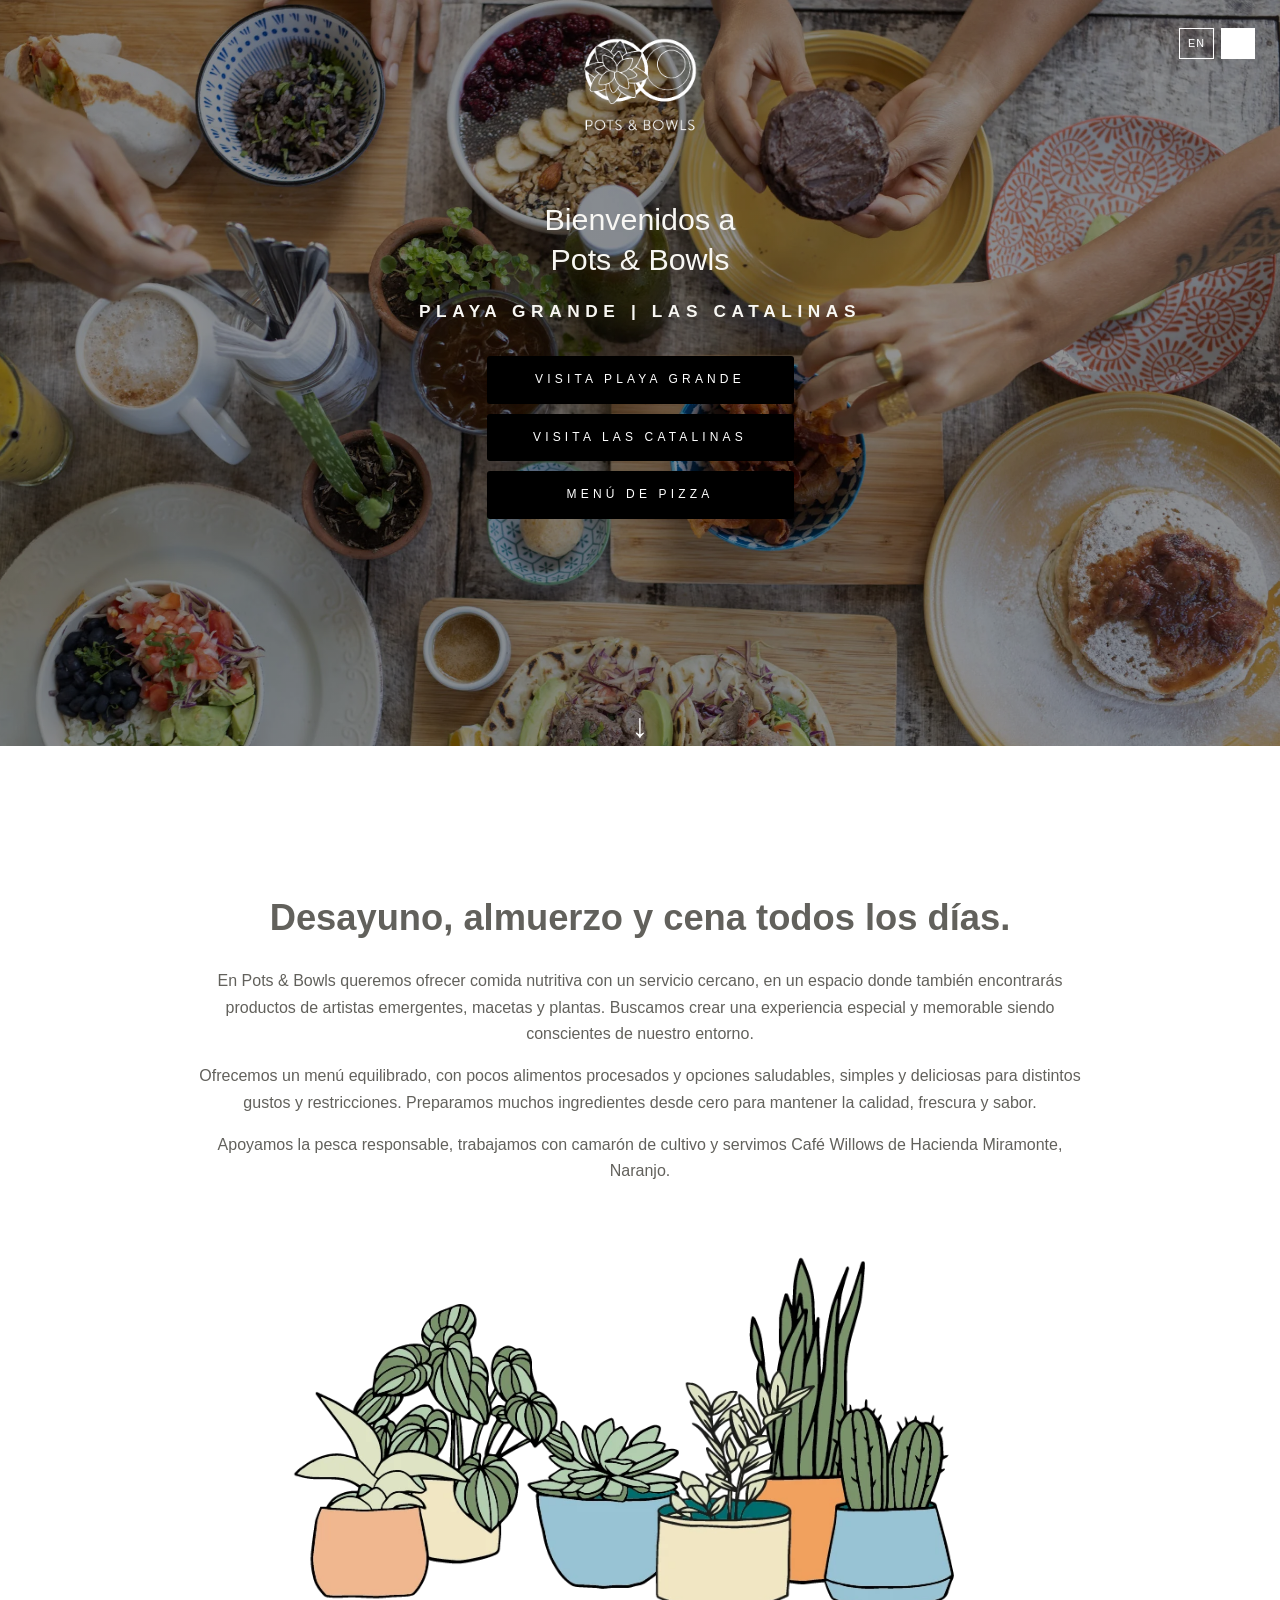
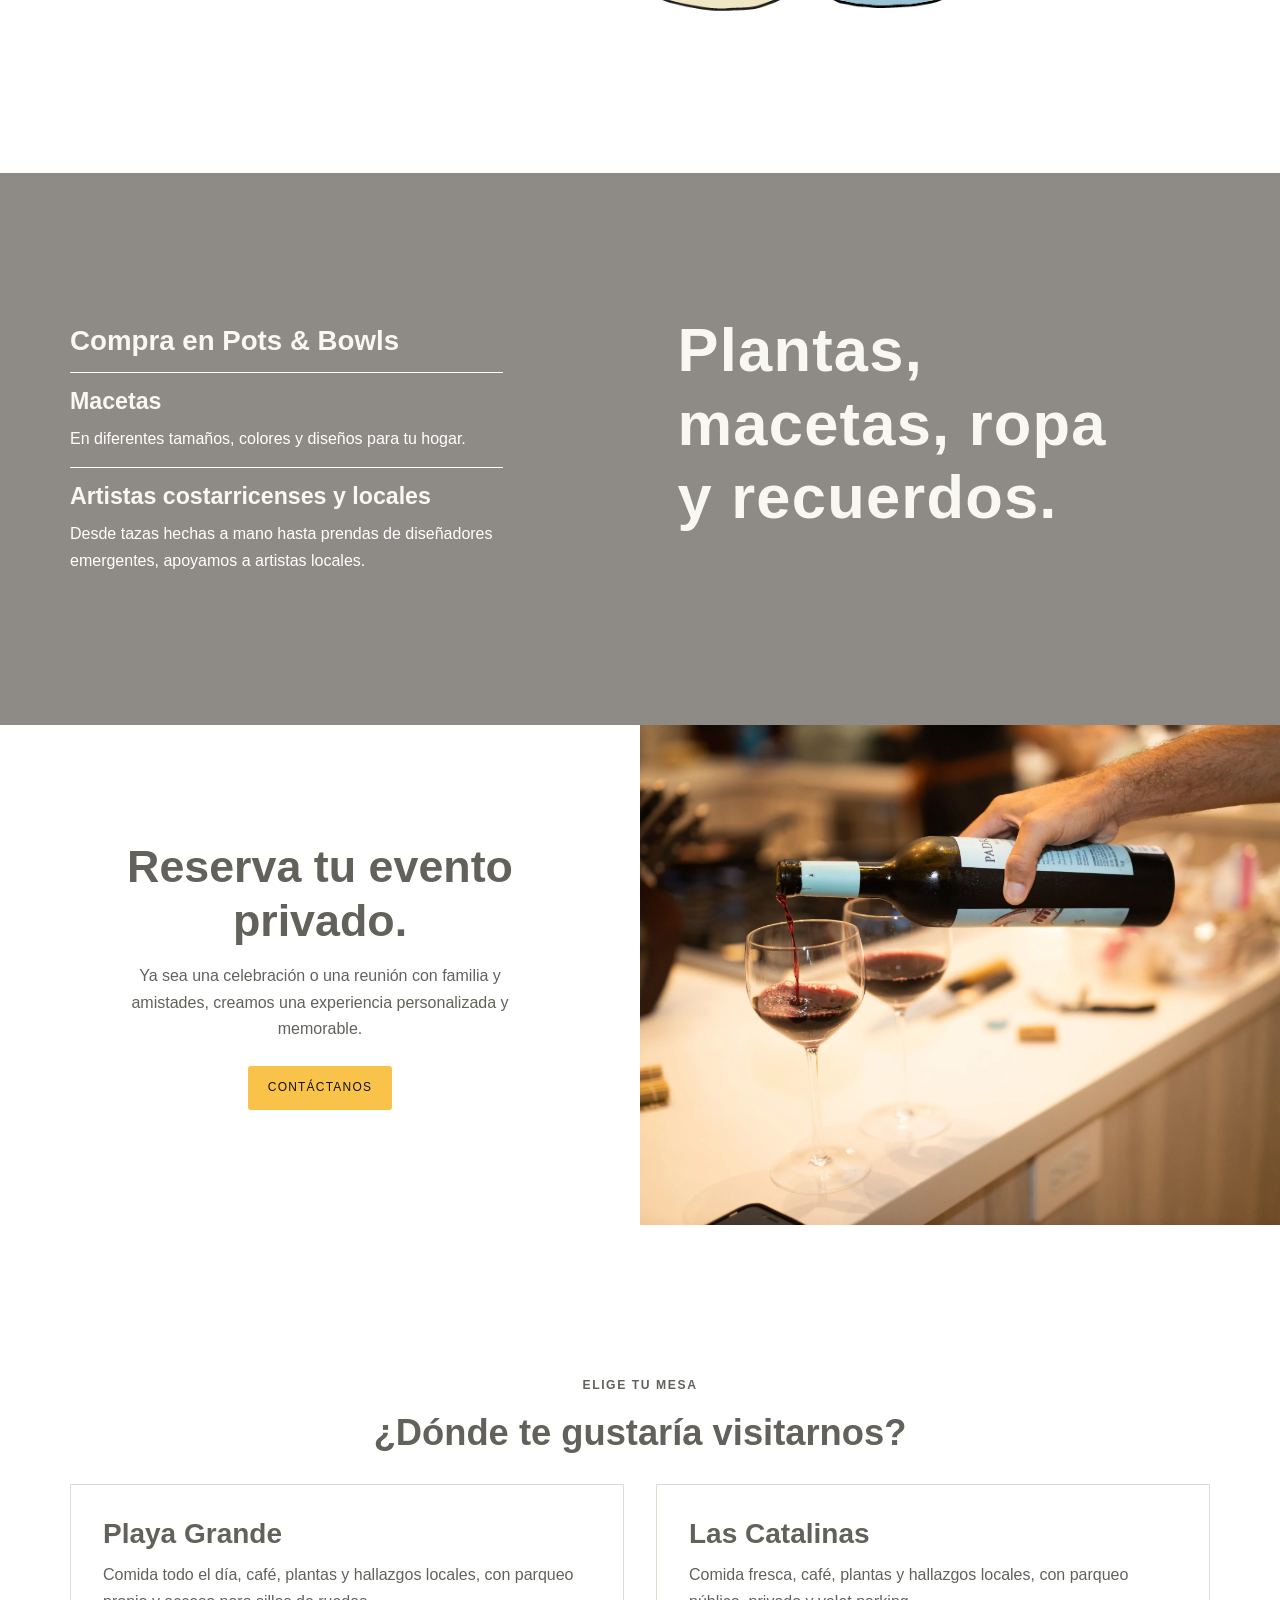
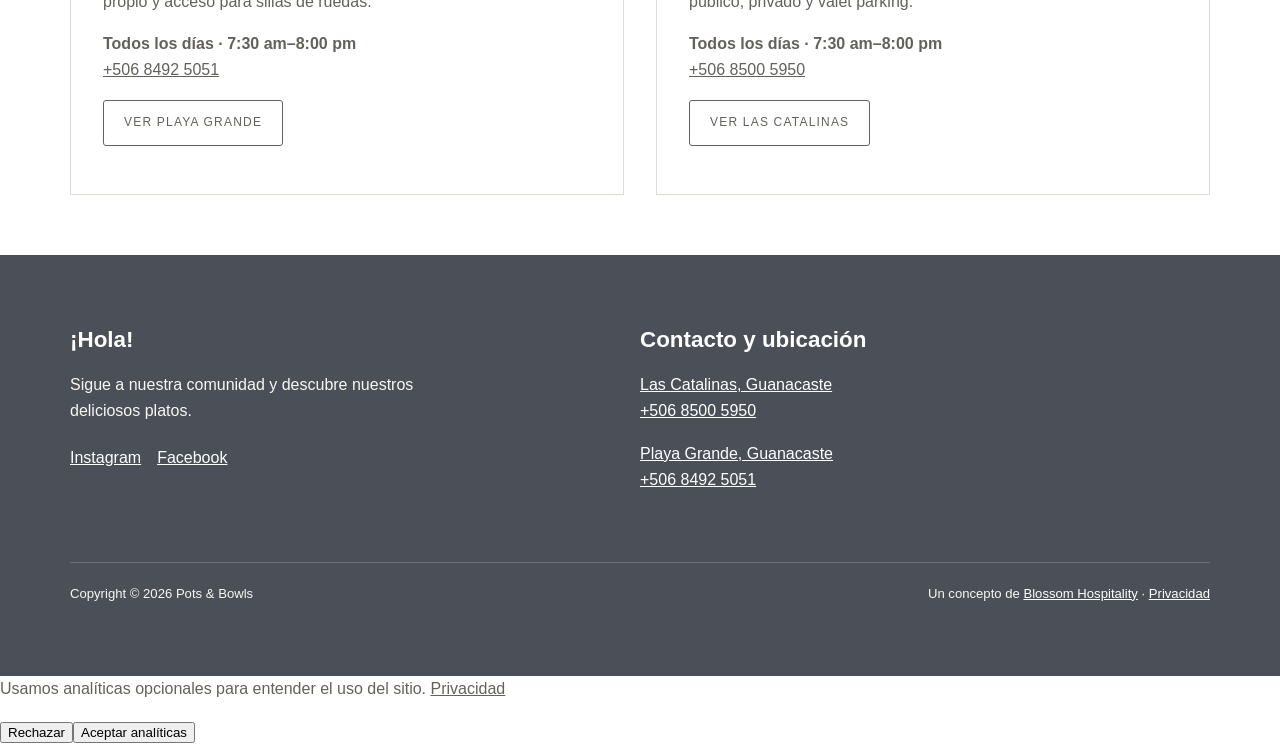
==== es/index.html @ 86a910b5 "Build bilingual responsive HTML menus" ====
<!doctype html>
<html lang="es-CR">
  <head>
    <meta charset="utf-8" />
    <meta name="viewport" content="width=device-width, initial-scale=1" />
    <meta name="ga-measurement-id" content="G-0P83R9X73T" />
    <meta name="description" content="Pots & Bowls en Playa Grande y Las Catalinas: desayuno, almuerzo, cena, plantas, macetas y artistas locales." />
    <meta name="theme-color" content="#ffffff" />
    <link rel="canonical" href="https://www.potsandbowlscr.com/es/" />
    <link rel="alternate" hreflang="en" href="https://www.potsandbowlscr.com/" />
    <link rel="alternate" hreflang="es-CR" href="https://www.potsandbowlscr.com/es/" />
    <link rel="alternate" hreflang="x-default" href="https://www.potsandbowlscr.com/" />
    <meta property="og:title" content="Pots & Bowls | Playa Grande y Las Catalinas" />
    <meta property="og:description" content="Comida, café, plantas, macetas y hallazgos locales en Guanacaste." />
    <meta property="og:type" content="website" /><meta property="og:url" content="https://www.potsandbowlscr.com/es/" /><meta property="og:image" content="https://www.potsandbowlscr.com/assets/images/home-food-table.webp" /><meta name="twitter:card" content="summary_large_image" />
    <link rel="stylesheet" href="/assets/css/site.css?v=20260921-menu-final" />
    <script src="https://analytics.ahrefs.com/analytics.js" data-key="pXlW72X1GrleUl5KvhNcpQ" async></script><script src="/assets/js/analytics.js?v=20260921-menu-final" defer></script>
    <title>Pots & Bowls | Playa Grande y Las Catalinas</title>
  </head>
  <body>
    <a class="skip-link" href="#main">Saltar al contenido</a>
    <header class="site-header"><a class="brand" href="/es/" aria-label="Inicio de Pots & Bowls"><img src="/assets/images/pots-and-bowls-logo.webp" width="788" height="262" alt="Pots & Bowls" /></a><nav class="language-switcher" aria-label="Idioma"><a href="/">EN</a><a href="/es/" aria-current="page">ES</a></nav></header>
    <main id="main">
      <section class="hero" aria-labelledby="hero-title"><div class="hero-content"><p class="hero-welcome">Bienvenidos a<br />Pots &amp; Bowls</p><h1 id="hero-title">Playa Grande | Las Catalinas</h1><div class="hero-actions"><a href="/es/ubicaciones/playa-grande/">Visita Playa Grande</a><a href="/es/ubicaciones/las-catalinas/">Visita Las Catalinas</a><a href="/es/menu/pizzas/">Menú de pizza</a></div><a class="scroll-down" href="#about" aria-label="Conoce nuestra historia">↓</a></div></section>
      <section id="about" class="intro section" aria-labelledby="intro-title"><h2 id="intro-title">Desayuno, almuerzo y cena todos los días.</h2><div class="intro-copy"><p>En Pots &amp; Bowls queremos ofrecer comida nutritiva con un servicio cercano, en un espacio donde también encontrarás productos de artistas emergentes, macetas y plantas. Buscamos crear una experiencia especial y memorable siendo conscientes de nuestro entorno.</p><p>Ofrecemos un menú equilibrado, con pocos alimentos procesados y opciones saludables, simples y deliciosas para distintos gustos y restricciones. Preparamos muchos ingredientes desde cero para mantener la calidad, frescura y sabor.</p><p>Apoyamos la pesca responsable, trabajamos con camarón de cultivo y servimos Café Willows de Hacienda Miramonte, Naranjo.</p></div><img class="plants-illustration" src="/assets/images/pots-and-bowls-plants.webp" width="1024" height="462" alt="Ilustración de plantas y macetas" loading="lazy" /></section>
      <section class="shop-section" aria-labelledby="shop-title"><div class="shop-content"><div class="shop-list"><h3>Compra en Pots &amp; Bowls</h3><hr /><h4>Macetas</h4><p>En diferentes tamaños, colores y diseños para tu hogar.</p><hr /><h4>Artistas costarricenses y locales</h4><p>Desde tazas hechas a mano hasta prendas de diseñadores emergentes, apoyamos a artistas locales.</p></div><h2 id="shop-title">Plantas,<br />macetas, ropa<br />y recuerdos.</h2></div></section>
      <section class="events-section" aria-labelledby="events-title"><div class="events-copy"><h2 id="events-title">Reserva tu evento privado.</h2><p>Ya sea una celebración o una reunión con familia y amistades, creamos una experiencia personalizada y memorable.</p><a class="contact-button" href="#contact">Contáctanos</a></div><img src="/assets/images/home-private-events.webp" width="2560" height="1707" alt="Mesa preparada en Pots & Bowls" loading="lazy" /></section>
      <section class="locations section" aria-labelledby="locations-title"><p class="eyebrow">Elige tu mesa</p><h2 id="locations-title">¿Dónde te gustaría visitarnos?</h2><div class="location-cards"><article><h3>Playa Grande</h3><p>Comida todo el día, café, plantas y hallazgos locales, con parqueo propio y acceso para sillas de ruedas.</p><p><strong>Todos los días · 7:30 am–8:00 pm</strong><br /><a href="tel:+50684925051">+506 8492 5051</a></p><p><a class="button-outline" href="/es/ubicaciones/playa-grande/">Ver Playa Grande</a></p></article><article><h3>Las Catalinas</h3><p>Comida fresca, café, plantas y hallazgos locales, con parqueo público, privado y valet parking.</p><p><strong>Todos los días · 7:30 am–8:00 pm</strong><br /><a href="tel:+50685005950">+506 8500 5950</a></p><p><a class="button-outline" href="/es/ubicaciones/las-catalinas/">Ver Las Catalinas</a></p></article></div></section>
    </main>
    <footer id="contact" class="site-footer"><section><h2>¡Hola!</h2><p>Sigue a nuestra comunidad y descubre nuestros deliciosos platos.</p><p class="social"><a href="https://www.instagram.com/potsandbowls/" rel="noopener">Instagram</a><a href="https://www.facebook.com/potsandbowlsatlascatalinas" rel="noopener">Facebook</a></p></section><section><h2>Contacto y ubicación</h2><p><a href="https://maps.app.goo.gl/t5t8pPE7hECMAvz17" rel="noopener">Las Catalinas, Guanacaste</a><br /><a href="tel:+50685005950">+506 8500 5950</a></p><p><a href="https://maps.app.goo.gl/5hfDzeNkyH8QvWZw8" rel="noopener">Playa Grande, Guanacaste</a><br /><a href="tel:+50684925051">+506 8492 5051</a></p></section><div class="footer-bottom"><p>Copyright © <span data-current-year></span> Pots &amp; Bowls</p><p>Un concepto de <a href="https://blossomgroupcr.com/" rel="noopener">Blossom Hospitality</a> · <a href="/es/privacidad/">Privacidad</a></p></div></footer><script src="/assets/js/site.js?v=20260921-menu-final" defer></script>
  </body>
</html>
---- assets/css/site.css ----
:root { --ink:#62615c; --cream:#f8f7f3; --white:#fff; --dark:#1e1810; --gold:#f9c349; }
* { box-sizing:border-box; }
html { scroll-behavior:smooth; }
body { color:var(--ink); font:400 16px/1.65 Montserrat,Arial,sans-serif; margin:0; }
a { color:inherit; }
h1,h2,h3,h4,p { margin-top:0; }
h1,h2,h3,h4 { color:var(--ink); font-family:Montserrat,Arial,sans-serif; line-height:1.2; }
.skip-link { background:#000; color:#fff; left:1rem; padding:.75rem 1rem; position:absolute; top:-4rem; z-index:20; }
.skip-link:focus { top:1rem; }
.site-header { align-items:center; display:flex; height:170px; justify-content:center; padding:20px; position:absolute; width:100%; z-index:2; }
.brand { display:block; line-height:0; }
.brand img { display:block; height:auto; max-width:308px; width:100%; }
.language-switcher { display:flex; gap:.45rem; position:absolute; right:25px; top:28px; z-index:3; }
.language-switcher a { border:1px solid currentColor; color:inherit; font-size:.67rem; letter-spacing:.11em; padding:.35rem .48rem; text-decoration:none; text-transform:uppercase; }
.language-switcher [aria-current="page"] { background:currentColor; color:#fff; }
.site-header .language-switcher { color:#fff; }
.location-header .language-switcher { color:var(--ink); position:static; }
.menu-page .language-switcher { color:var(--ink); right:25px; top:25px; }
.hero { background:linear-gradient(#0000006e,#0000006e),url('/assets/images/home-food-table.webp') center/cover fixed; color:#fff; min-height:732px; padding:200px 25px 0; }
.hero-content { margin:auto; max-width:950px; text-align:center; }
.hero-welcome { color:var(--cream); font-size:1.9rem; font-weight:300; line-height:1.3; margin-bottom:22px; }
.hero h1 { color:var(--cream); font-size:1.08rem; font-weight:600; letter-spacing:.35rem; margin:0 0 34px; text-transform:uppercase; }
.hero-actions { display:grid; gap:10px; justify-content:center; }
.hero-actions a { background:#000; border-radius:3px; color:#fff; font-size:.75rem; letter-spacing:.26rem; min-width:307px; padding:14px 20px; text-decoration:none; text-transform:uppercase; }
.hero-actions a:hover,.hero-actions a:focus { background:#fff; color:#999; }
.scroll-down { color:#fff; display:inline-block; font-size:2.1rem; line-height:1; margin-top:190px; text-decoration:none; }
.section { margin:auto; max-width:900px; padding:150px 0; }
.intro { text-align:center; }
.intro h2,.locations h2 { font-size:clamp(2rem,3.2vw,2.27rem); margin:0 auto 29px; }
.intro-copy { margin:auto; max-width:900px; }
.plants-illustration { display:block; height:auto; margin:2rem auto 0; max-width:100%; width:1024px; }
.shop-section { background:linear-gradient(#1e181080,#1e181080),url('/assets/images/home-pots-shop.webp') center/cover fixed; color:#fff; padding:140px 0; }
.shop-content { align-items:center; display:grid; gap:75px; grid-template-columns:1fr 1fr; margin:auto; max-width:1140px; }
.shop-list { padding-right:100px; }
.shop-section h2,.shop-section h3,.shop-section h4 { color:var(--cream); }
.shop-section h2 { font-size:clamp(2.5rem,4.8vw,4.7rem); font-weight:700; letter-spacing:.02em; }
.shop-section h3 { font-size:1.73rem; margin-bottom:0; }
.shop-section h4 { font-size:1.45rem; margin:0 0 10px; }
.shop-section p { margin:0; }
.shop-section hr { border:0; border-top:1px solid #fff; margin:15px 0; }
.events-section { align-items:center; display:grid; grid-template-columns:1fr 1fr; min-height:500px; }
.events-copy { padding:30px 8vw; text-align:center; }
.events-copy h2 { font-size:clamp(2.2rem,3.5vw,3.1rem); margin:0 0 1rem; }
.events-copy p { margin:auto; max-width:400px; }
.events-section img { height:500px; object-fit:cover; width:100%; }
.contact-button { background:var(--gold); border-radius:3px; color:#111; display:inline-block; font-size:.75rem; letter-spacing:.1em; margin-top:1.5rem; padding:12px 20px; text-decoration:none; text-transform:uppercase; }
.locations { max-width:1140px; padding-bottom:60px; text-align:center; }
.locations > p { letter-spacing:.13em; margin:0 0 44px; text-transform:uppercase; }
.locations > .eyebrow { margin-bottom:1rem; }
.location-cards { display:grid; gap:2rem; grid-template-columns:repeat(2,minmax(0,1fr)); text-align:left; }
.location-cards article { border:1px solid #dedbd3; padding:2rem; }
.location-cards h3 { font-size:1.75rem; margin-bottom:.75rem; }
.map-wrap { background:var(--cream); margin-top:68px; padding-top:68px; }
.map-wrap iframe { border:0; display:block; height:480px; margin:-77px auto 0; max-width:100%; width:640px; }
.site-footer { background:#4b4f58; color:var(--cream); display:grid; grid-template-columns:1fr 1fr; padding:72px max(35px,calc((100vw - 1140px) / 2)); }
.site-footer section { max-width:390px; }
.site-footer h2 { color:#fff; font-size:1.4rem; }
.site-footer a { color:#fff; }
.social { display:flex; gap:1rem; margin-top:1.25rem; }
.footer-bottom { border-top:1px solid #6c7077; display:flex; font-size:.82rem; grid-column:1/-1; justify-content:space-between; margin-top:52px; padding-top:20px; }
.footer-bottom p { margin:0; }
.menu-page { margin:auto; max-width:1100px; padding:0 20px 55px; }
.menu-page header { align-items:center; background:#fff; display:flex; justify-content:center; min-height:166px; margin:0 -20px 55px; padding:20px; position:relative; }
.menu-page header .wordmark { background:url('/assets/images/pots-and-bowls-logo.webp') center/contain no-repeat; display:block; height:101px; overflow:hidden; text-indent:100%; white-space:nowrap; width:303px; }
.menu-page header > a:last-child { left:25px; position:absolute; top:calc(50% - .7rem); }
.menu-page h1 { font-size:2rem; text-align:center; }
.menu-pages { display:grid; gap:1.5rem; grid-template-columns:repeat(2,minmax(0,1fr)); }
.menu-pages img { display:block; height:auto; width:100%; }
.menu-intro { margin:0 auto 2rem; max-width:680px; text-align:center; }
.html-menu { --menu-coral:#cf4b16; --menu-paper:#fffaf4; background:var(--menu-paper); border:2px solid var(--menu-coral); border-radius:2.5rem; color:#1f1a17; margin:2rem auto; max-width:1050px; padding:clamp(1.5rem,5vw,4rem); position:relative; }
.html-menu::before { border:12px solid #e1a086; border-radius:2.9rem; content:""; inset:-18px; pointer-events:none; position:absolute; z-index:-1; }
.html-menu h2 { color:var(--menu-coral); font-size:clamp(1.9rem,5vw,3.6rem); margin-bottom:.4rem; text-align:center; text-transform:uppercase; }
.html-menu .menu-subtitle { font-size:1.05rem; margin:0 0 2rem; text-align:center; }
.menu-section { margin-top:2.5rem; }
.menu-section h3 { align-items:center; color:var(--menu-coral); display:flex; font-size:clamp(1.35rem,3vw,2rem); gap:1rem; letter-spacing:.05em; text-transform:uppercase; }
.menu-section h3::after { background:var(--menu-coral); content:""; flex:1; height:1px; }
.menu-items { display:grid; gap:1.2rem 2.5rem; grid-template-columns:repeat(2,minmax(0,1fr)); }
.menu-item { break-inside:avoid; }
.menu-item h4 { display:flex; font-size:1.14rem; font-weight:650; gap:.8rem; justify-content:space-between; margin:0; }
.menu-item h4 span { font-variant-numeric:tabular-nums; white-space:nowrap; }
.menu-item p { font-size:.92rem; line-height:1.45; margin:.28rem 0 0; }
.menu-note { border-top:1px solid var(--menu-coral); font-size:.85rem; margin-top:2rem; padding-top:1rem; text-align:center; }
.html-menu + script + .menu-pages { display:none; }
@media (max-width:767px) { .html-menu { border-radius:1.4rem; margin:1.5rem 0; padding:1.4rem; } .html-menu::before { border-width:6px; border-radius:1.7rem; inset:-10px; } .menu-items { grid-template-columns:1fr; } }
.location-header { align-items:center; display:flex; justify-content:space-between; margin:auto; max-width:1140px; min-height:140px; padding:20px 25px; }
.location-header .brand img { max-width:230px; }
.location-header nav { display:flex; flex-wrap:wrap; gap:1.25rem; }
.location-header nav a { font-size:.78rem; letter-spacing:.1em; text-decoration:none; text-transform:uppercase; }
.location-header nav a:hover,.location-header nav a:focus { text-decoration:underline; text-underline-offset:.3em; }
.location-hero { align-items:center; color:#fff; display:flex; min-height:390px; padding:80px max(25px,calc((100vw - 1140px) / 2)); }
.location-hero-playa { background:linear-gradient(#1e181080,#1e181080),url('/assets/images/home-food-table.webp') center/cover; }
.location-hero-catalinas { background:linear-gradient(#1e181080,#1e181080),url('/assets/images/home-pots-shop.webp') center/cover; }
.location-hero > div { max-width:680px; }
.location-hero h1 { color:#fff; font-size:clamp(3rem,7vw,5.5rem); margin-bottom:.5rem; }
.location-hero p:last-child { font-size:1.2rem; margin:0; }
.eyebrow { font-size:.76rem; font-weight:600; letter-spacing:.17em; text-transform:uppercase; }
.breadcrumbs { display:flex; gap:.7rem; margin:1.6rem auto; max-width:1140px; padding:0 25px; }
.breadcrumbs a { text-underline-offset:.2em; }
.location-intro { align-items:center; display:grid; gap:5rem; grid-template-columns:1fr minmax(230px,360px); }
.location-intro h2,.location-details h2,.location-next h2 { font-size:clamp(2.2rem,4vw,3.5rem); }
.location-intro img { box-shadow:12px 12px 0 var(--cream); display:block; height:auto; width:100%; }
.location-actions { display:flex; flex-wrap:wrap; gap:1rem; margin-top:2rem; }
.button-outline { border:1px solid var(--ink); border-radius:3px; display:inline-block; font-size:.75rem; letter-spacing:.1em; padding:12px 20px; text-decoration:none; text-transform:uppercase; }
.button-outline:hover,.button-outline:focus { background:var(--ink); color:#fff; }
.location-details { background:var(--cream); }
.location-details .section { max-width:1140px; }
.details-grid { display:grid; gap:1.5rem; grid-template-columns:repeat(4,1fr); margin-top:3rem; }
.details-grid section { border-top:2px solid var(--gold); padding-top:1.25rem; }
.details-grid h3 { font-size:1.1rem; margin-bottom:.6rem; }
.details-grid p { margin:0; }
.location-map iframe { border:0; display:block; height:450px; width:100%; }
.location-next { max-width:720px; text-align:center; }
@media (max-width:1024px) { .hero { background-attachment:scroll; min-height:740px; padding-top:200px; } .scroll-down { margin-top:100px; } .section { padding:100px 25px; } .shop-section { background-attachment:scroll; padding:100px 50px; } .shop-content { gap:45px; } .shop-list { padding-right:0; } }
@media (max-width:767px) { body { overflow-x:hidden; } .site-header { height:130px; } .brand img { max-width:170px; } .language-switcher { right:15px; top:18px; } .site-header .language-switcher { color:#fff; } .hero { min-height:660px; padding:150px 20px 0; } .hero-welcome { font-size:1.45rem; margin-bottom:16px; } .hero h1 { font-size:.78rem; letter-spacing:.12rem; margin-bottom:22px; } .hero-actions a { font-size:.68rem; letter-spacing:.17rem; min-width:0; padding:12px 18px; } .scroll-down { margin-top:75px; } .section { padding:75px 20px; } .intro h2 { font-size:clamp(1.85rem,8vw,2.1rem); max-width:calc(100vw - 40px); } .shop-section { padding:75px 20px; } .shop-content,.events-section { grid-template-columns:1fr; } .shop-content { gap:40px; } .events-copy { padding:70px 50px 25px; } .events-section img { height:273px; } .locations { padding-bottom:60px; } .location-cards { grid-template-columns:1fr; } .site-footer { grid-template-columns:1fr; gap:45px; padding:60px 25px; } .footer-bottom { align-items:flex-start; flex-direction:column; gap:.6rem; margin-top:10px; } .menu-page { padding-inline:15px; } .menu-page header { margin-inline:-15px; } .menu-pages { grid-template-columns:1fr; } .location-header { flex-direction:column; gap:1.5rem; min-height:0; padding:20px; } .location-header .brand img { max-width:180px; } .location-header nav { justify-content:center; } .location-header .language-switcher { position:static; } .location-hero { min-height:310px; padding:55px 20px; } .location-intro { gap:2.5rem; grid-template-columns:1fr; } .details-grid { grid-template-columns:1fr 1fr; } .location-map iframe { height:330px; } }
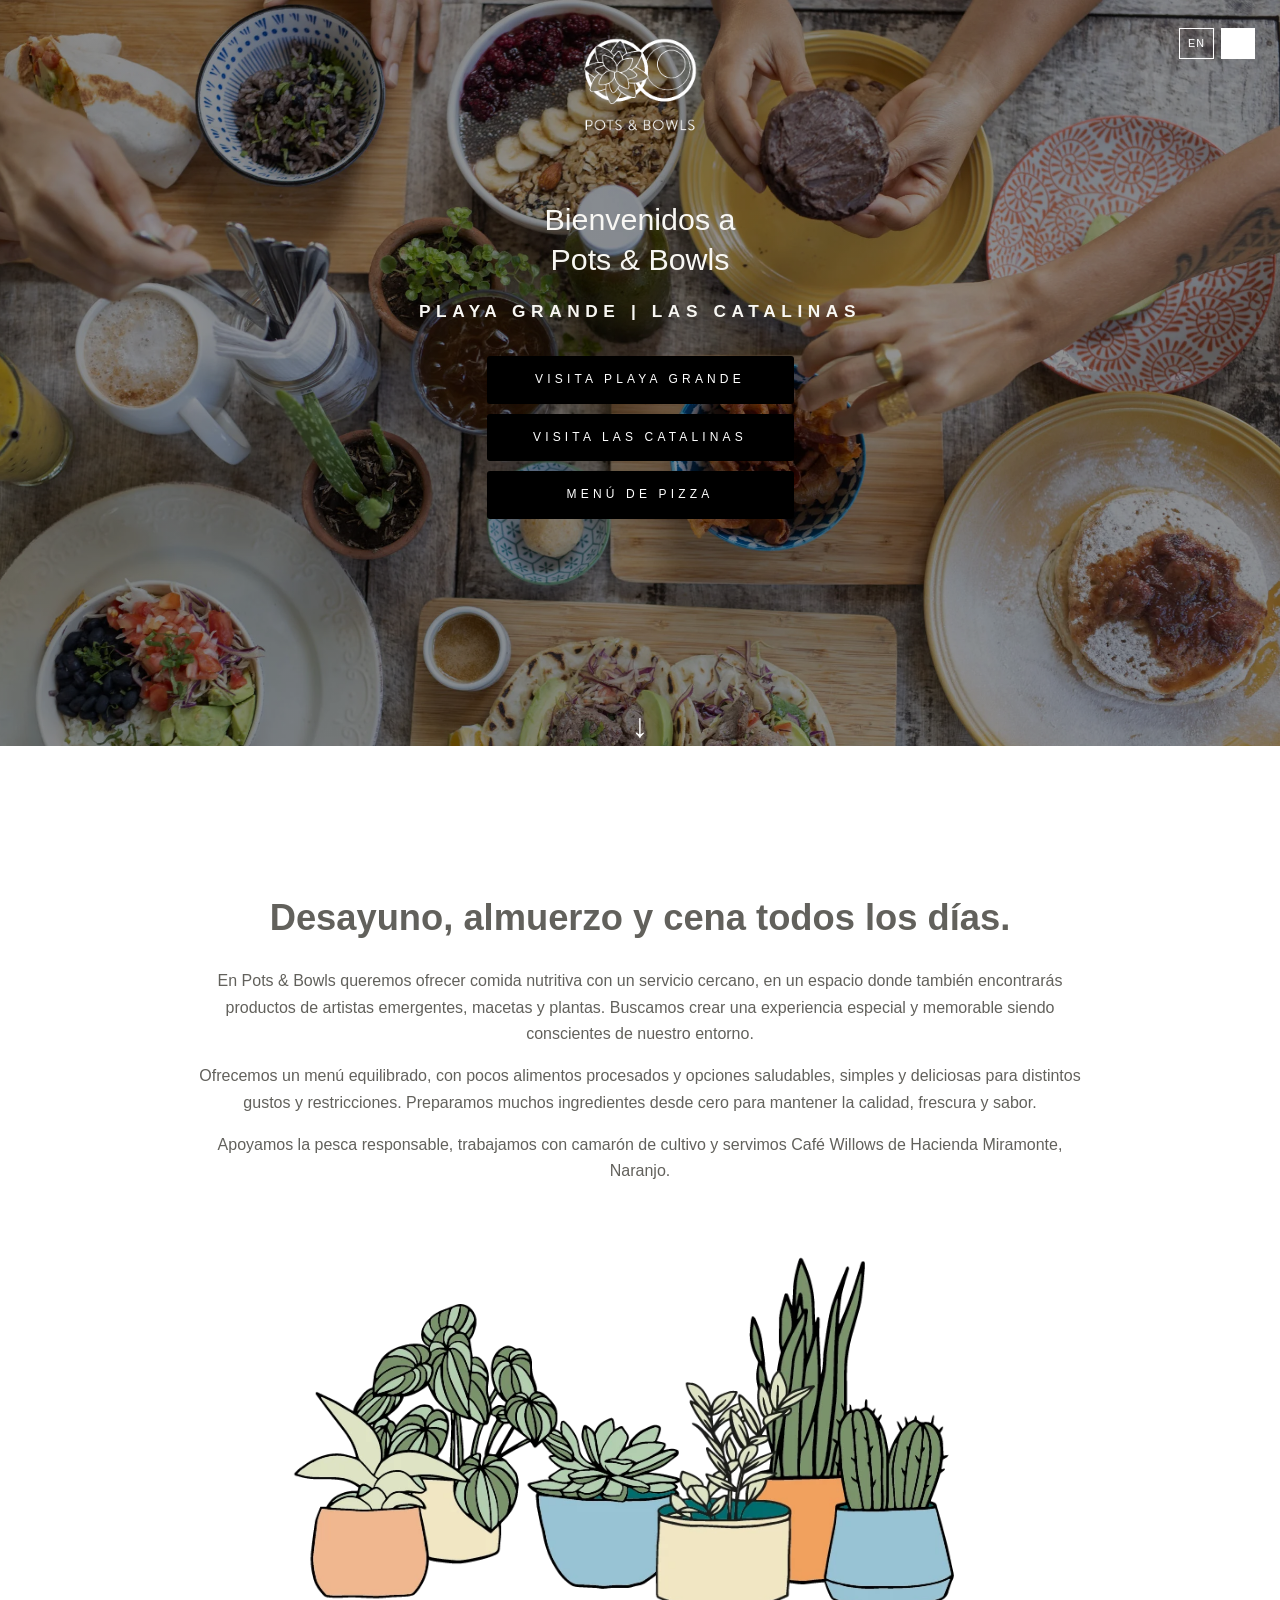
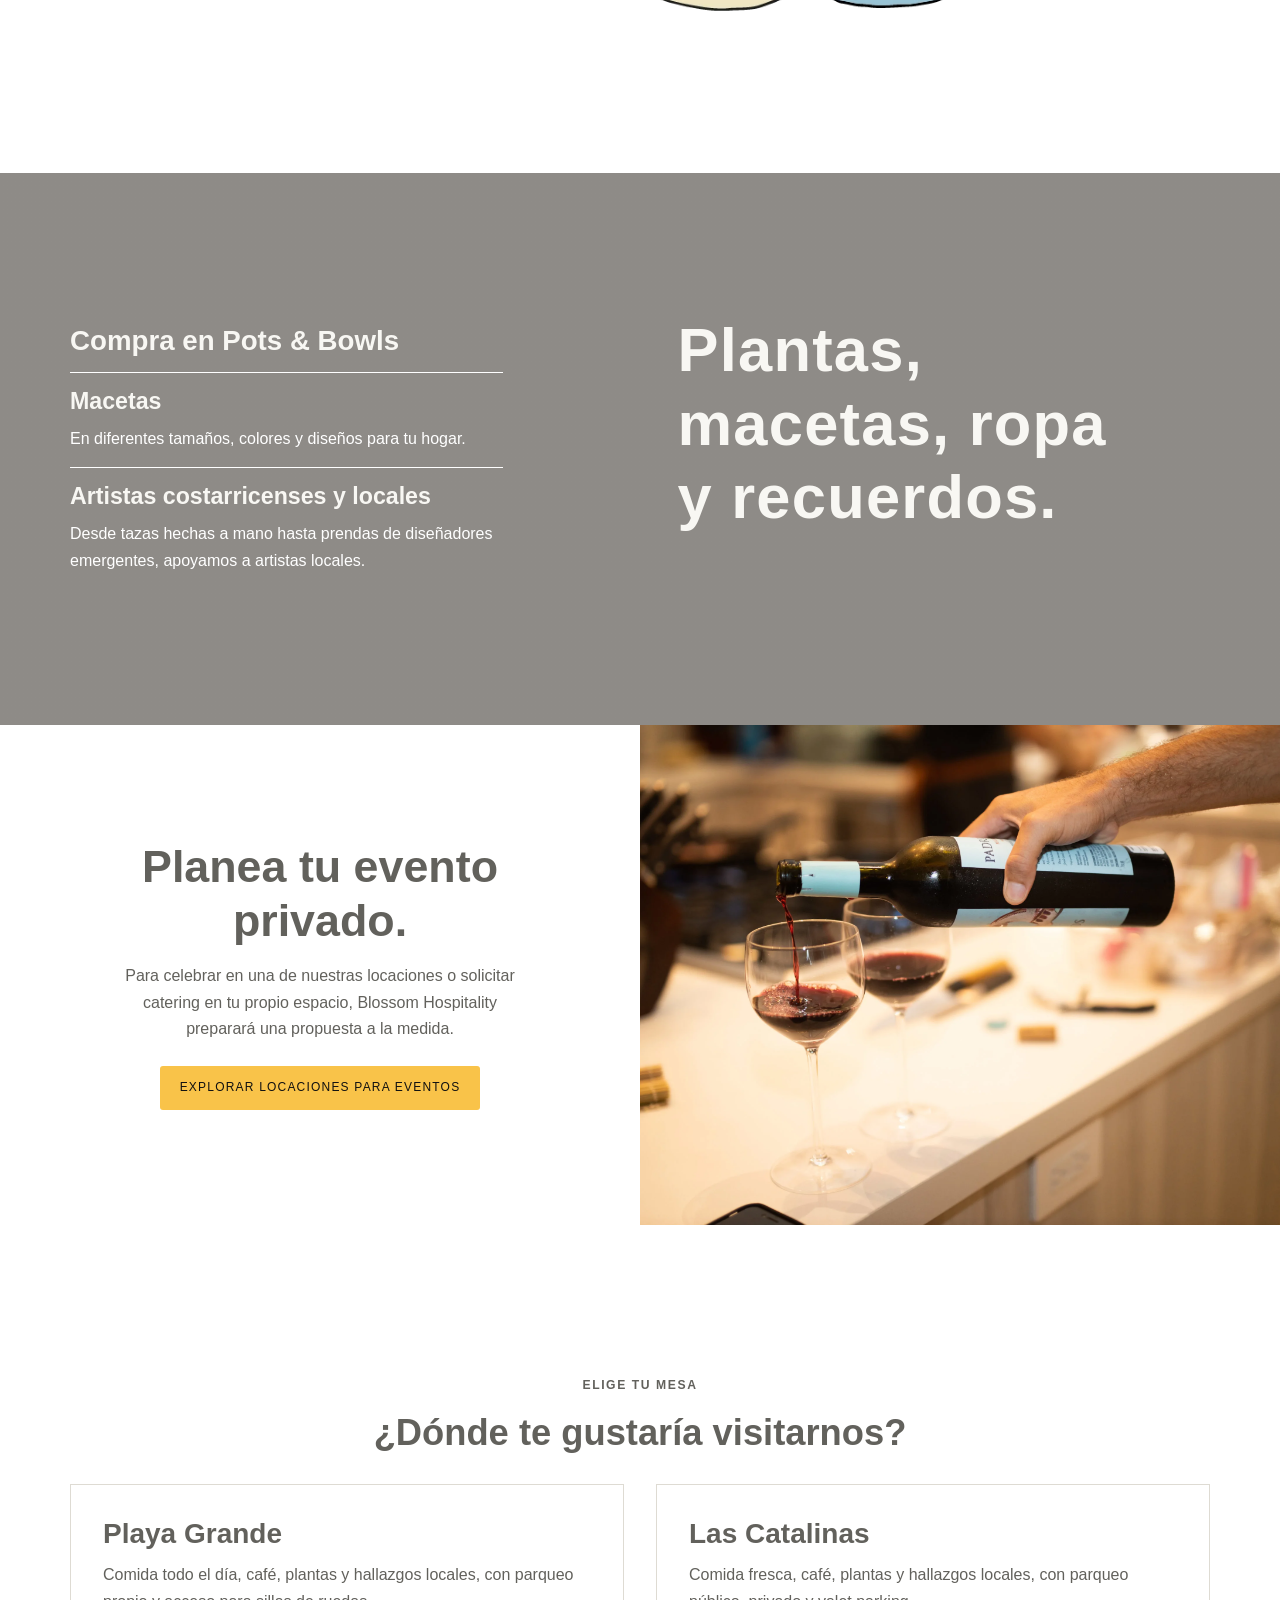
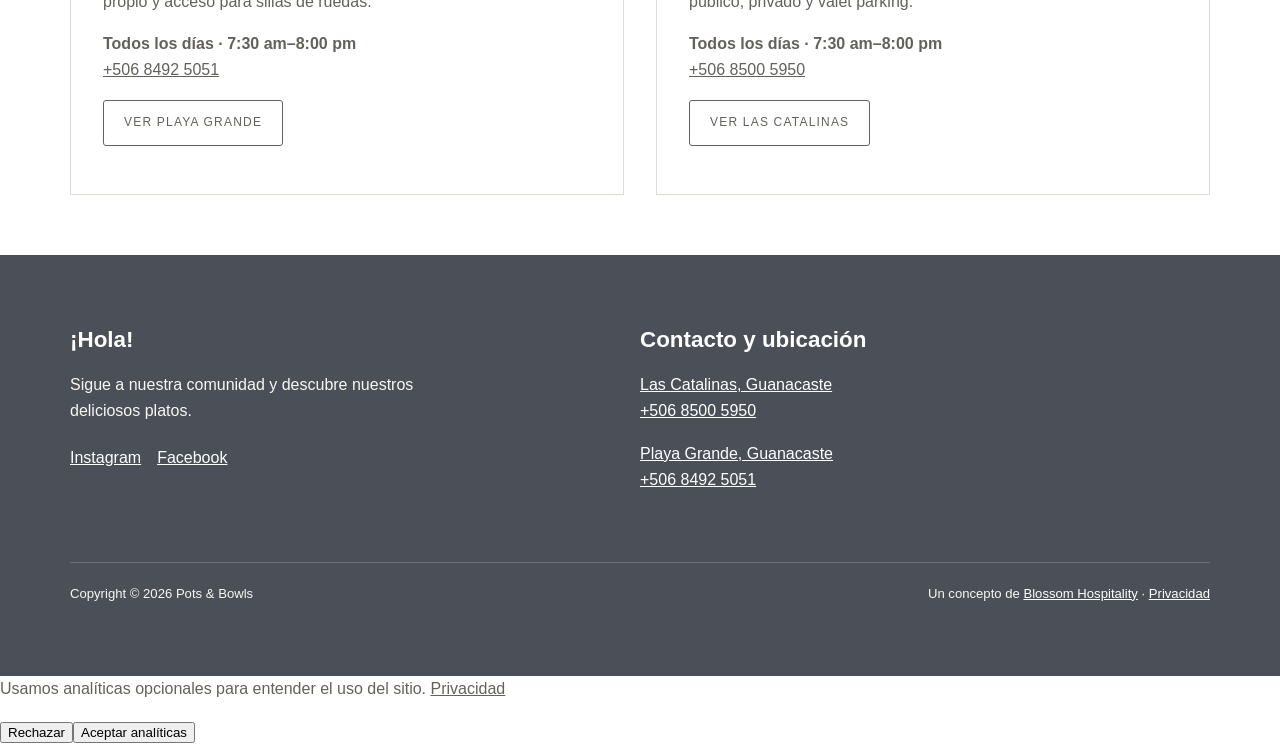
==== commit 1e3ca50f: "Direct private event enquiries to Blossom" ====
--- a/es/index.html
+++ b/es/index.html
@@ -13,8 +13,8 @@
     <meta property="og:title" content="Pots & Bowls | Playa Grande y Las Catalinas" />
     <meta property="og:description" content="Comida, café, plantas, macetas y hallazgos locales en Guanacaste." />
     <meta property="og:type" content="website" /><meta property="og:url" content="https://www.potsandbowlscr.com/es/" /><meta property="og:image" content="https://www.potsandbowlscr.com/assets/images/home-food-table.webp" /><meta name="twitter:card" content="summary_large_image" />
-    <link rel="stylesheet" href="/assets/css/site.css?v=20260921-menu-final" />
-    <script src="https://analytics.ahrefs.com/analytics.js" data-key="pXlW72X1GrleUl5KvhNcpQ" async></script><script src="/assets/js/analytics.js?v=20260921-menu-final" defer></script>
+    <link rel="stylesheet" href="/assets/css/site.css?v=20260921-menu-mobilefix" />
+    <script src="https://analytics.ahrefs.com/analytics.js" data-key="pXlW72X1GrleUl5KvhNcpQ" async></script><script src="/assets/js/analytics.js?v=20260921-menu-mobilefix" defer></script>
     <title>Pots & Bowls | Playa Grande y Las Catalinas</title>
   </head>
   <body>
@@ -24,9 +24,9 @@
       <section class="hero" aria-labelledby="hero-title"><div class="hero-content"><p class="hero-welcome">Bienvenidos a<br />Pots &amp; Bowls</p><h1 id="hero-title">Playa Grande | Las Catalinas</h1><div class="hero-actions"><a href="/es/ubicaciones/playa-grande/">Visita Playa Grande</a><a href="/es/ubicaciones/las-catalinas/">Visita Las Catalinas</a><a href="/es/menu/pizzas/">Menú de pizza</a></div><a class="scroll-down" href="#about" aria-label="Conoce nuestra historia">↓</a></div></section>
       <section id="about" class="intro section" aria-labelledby="intro-title"><h2 id="intro-title">Desayuno, almuerzo y cena todos los días.</h2><div class="intro-copy"><p>En Pots &amp; Bowls queremos ofrecer comida nutritiva con un servicio cercano, en un espacio donde también encontrarás productos de artistas emergentes, macetas y plantas. Buscamos crear una experiencia especial y memorable siendo conscientes de nuestro entorno.</p><p>Ofrecemos un menú equilibrado, con pocos alimentos procesados y opciones saludables, simples y deliciosas para distintos gustos y restricciones. Preparamos muchos ingredientes desde cero para mantener la calidad, frescura y sabor.</p><p>Apoyamos la pesca responsable, trabajamos con camarón de cultivo y servimos Café Willows de Hacienda Miramonte, Naranjo.</p></div><img class="plants-illustration" src="/assets/images/pots-and-bowls-plants.webp" width="1024" height="462" alt="Ilustración de plantas y macetas" loading="lazy" /></section>
       <section class="shop-section" aria-labelledby="shop-title"><div class="shop-content"><div class="shop-list"><h3>Compra en Pots &amp; Bowls</h3><hr /><h4>Macetas</h4><p>En diferentes tamaños, colores y diseños para tu hogar.</p><hr /><h4>Artistas costarricenses y locales</h4><p>Desde tazas hechas a mano hasta prendas de diseñadores emergentes, apoyamos a artistas locales.</p></div><h2 id="shop-title">Plantas,<br />macetas, ropa<br />y recuerdos.</h2></div></section>
-      <section class="events-section" aria-labelledby="events-title"><div class="events-copy"><h2 id="events-title">Reserva tu evento privado.</h2><p>Ya sea una celebración o una reunión con familia y amistades, creamos una experiencia personalizada y memorable.</p><a class="contact-button" href="#contact">Contáctanos</a></div><img src="/assets/images/home-private-events.webp" width="2560" height="1707" alt="Mesa preparada en Pots & Bowls" loading="lazy" /></section>
+      <section class="events-section" aria-labelledby="events-title"><div class="events-copy"><h2 id="events-title">Planea tu evento privado.</h2><p>Para celebrar en una de nuestras locaciones o solicitar catering en tu propio espacio, Blossom Hospitality preparará una propuesta a la medida.</p><a class="contact-button" href="https://blossomgroupcr.com/es/locaciones/">Explorar locaciones para eventos</a></div><img src="/assets/images/home-private-events.webp" width="2560" height="1707" alt="Mesa preparada en Pots & Bowls" loading="lazy" /></section>
       <section class="locations section" aria-labelledby="locations-title"><p class="eyebrow">Elige tu mesa</p><h2 id="locations-title">¿Dónde te gustaría visitarnos?</h2><div class="location-cards"><article><h3>Playa Grande</h3><p>Comida todo el día, café, plantas y hallazgos locales, con parqueo propio y acceso para sillas de ruedas.</p><p><strong>Todos los días · 7:30 am–8:00 pm</strong><br /><a href="tel:+50684925051">+506 8492 5051</a></p><p><a class="button-outline" href="/es/ubicaciones/playa-grande/">Ver Playa Grande</a></p></article><article><h3>Las Catalinas</h3><p>Comida fresca, café, plantas y hallazgos locales, con parqueo público, privado y valet parking.</p><p><strong>Todos los días · 7:30 am–8:00 pm</strong><br /><a href="tel:+50685005950">+506 8500 5950</a></p><p><a class="button-outline" href="/es/ubicaciones/las-catalinas/">Ver Las Catalinas</a></p></article></div></section>
     </main>
-    <footer id="contact" class="site-footer"><section><h2>¡Hola!</h2><p>Sigue a nuestra comunidad y descubre nuestros deliciosos platos.</p><p class="social"><a href="https://www.instagram.com/potsandbowls/" rel="noopener">Instagram</a><a href="https://www.facebook.com/potsandbowlsatlascatalinas" rel="noopener">Facebook</a></p></section><section><h2>Contacto y ubicación</h2><p><a href="https://maps.app.goo.gl/t5t8pPE7hECMAvz17" rel="noopener">Las Catalinas, Guanacaste</a><br /><a href="tel:+50685005950">+506 8500 5950</a></p><p><a href="https://maps.app.goo.gl/5hfDzeNkyH8QvWZw8" rel="noopener">Playa Grande, Guanacaste</a><br /><a href="tel:+50684925051">+506 8492 5051</a></p></section><div class="footer-bottom"><p>Copyright © <span data-current-year></span> Pots &amp; Bowls</p><p>Un concepto de <a href="https://blossomgroupcr.com/" rel="noopener">Blossom Hospitality</a> · <a href="/es/privacidad/">Privacidad</a></p></div></footer><script src="/assets/js/site.js?v=20260921-menu-final" defer></script>
+    <footer id="contact" class="site-footer"><section><h2>¡Hola!</h2><p>Sigue a nuestra comunidad y descubre nuestros deliciosos platos.</p><p class="social"><a href="https://www.instagram.com/potsandbowls/" rel="noopener">Instagram</a><a href="https://www.facebook.com/potsandbowlsatlascatalinas" rel="noopener">Facebook</a></p></section><section><h2>Contacto y ubicación</h2><p><a href="https://maps.app.goo.gl/t5t8pPE7hECMAvz17" rel="noopener">Las Catalinas, Guanacaste</a><br /><a href="tel:+50685005950">+506 8500 5950</a></p><p><a href="https://maps.app.goo.gl/5hfDzeNkyH8QvWZw8" rel="noopener">Playa Grande, Guanacaste</a><br /><a href="tel:+50684925051">+506 8492 5051</a></p></section><div class="footer-bottom"><p>Copyright © <span data-current-year></span> Pots &amp; Bowls</p><p>Un concepto de <a href="https://blossomgroupcr.com/" rel="noopener">Blossom Hospitality</a> · <a href="/es/privacidad/">Privacidad</a></p></div></footer><script src="/assets/js/site.js?v=20260921-menu-mobilefix" defer></script>
   </body>
 </html>
--- a/assets/css/site.css
+++ b/assets/css/site.css
@@ -81,7 +81,7 @@
 .menu-item p { font-size:.92rem; line-height:1.45; margin:.28rem 0 0; }
 .menu-note { border-top:1px solid var(--menu-coral); font-size:.85rem; margin-top:2rem; padding-top:1rem; text-align:center; }
 .html-menu + script + .menu-pages { display:none; }
-@media (max-width:767px) { .html-menu { border-radius:1.4rem; margin:1.5rem 0; padding:1.4rem; } .html-menu::before { border-width:6px; border-radius:1.7rem; inset:-10px; } .menu-items { grid-template-columns:1fr; } }
+@media (max-width:767px) { .html-menu { border-radius:1.4rem; margin:1.5rem 0; padding:1.4rem; } .html-menu::before { border-width:6px; border-radius:1.7rem; inset:-10px; } .menu-items { grid-template-columns:1fr; } .menu-item h4 { align-items:flex-start; display:grid; grid-template-columns:minmax(0,1fr) auto; } .menu-item h4 span { padding-left:.5rem; } }
 .location-header { align-items:center; display:flex; justify-content:space-between; margin:auto; max-width:1140px; min-height:140px; padding:20px 25px; }
 .location-header .brand img { max-width:230px; }
 .location-header nav { display:flex; flex-wrap:wrap; gap:1.25rem; }
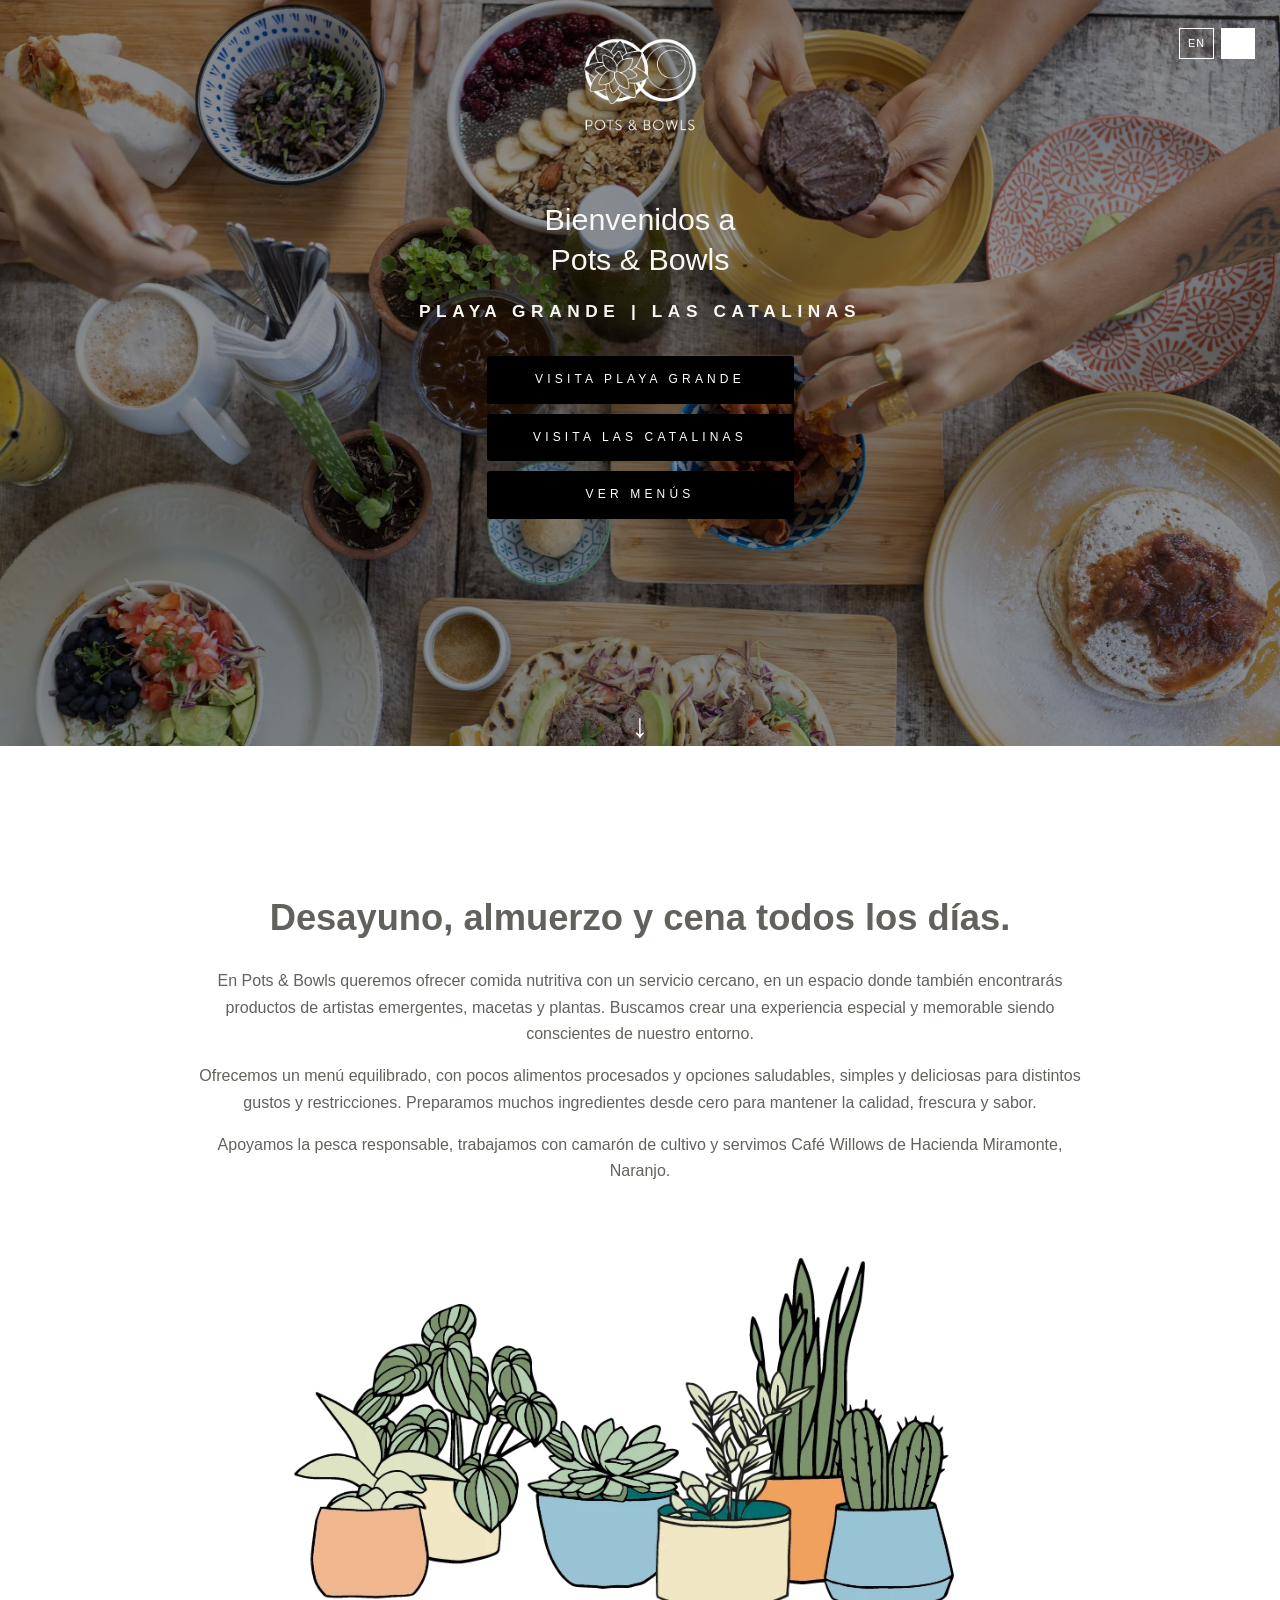
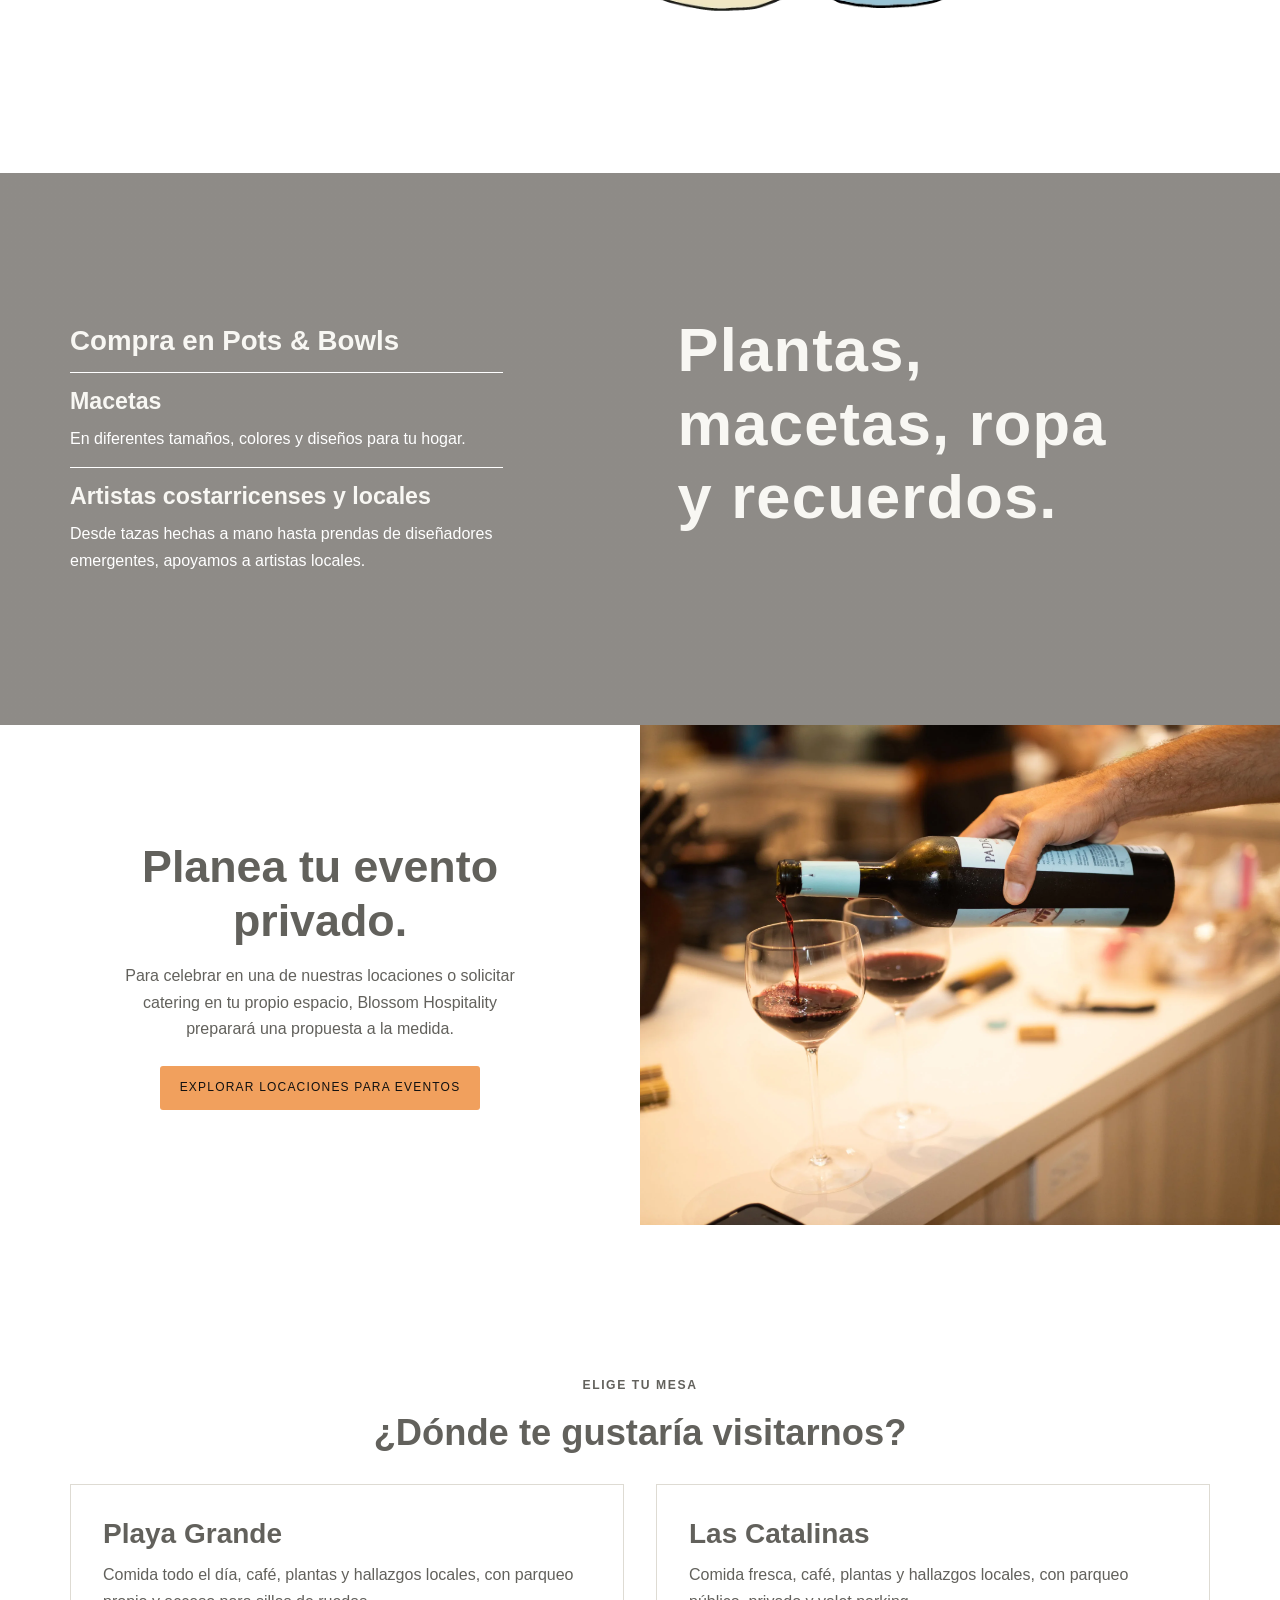
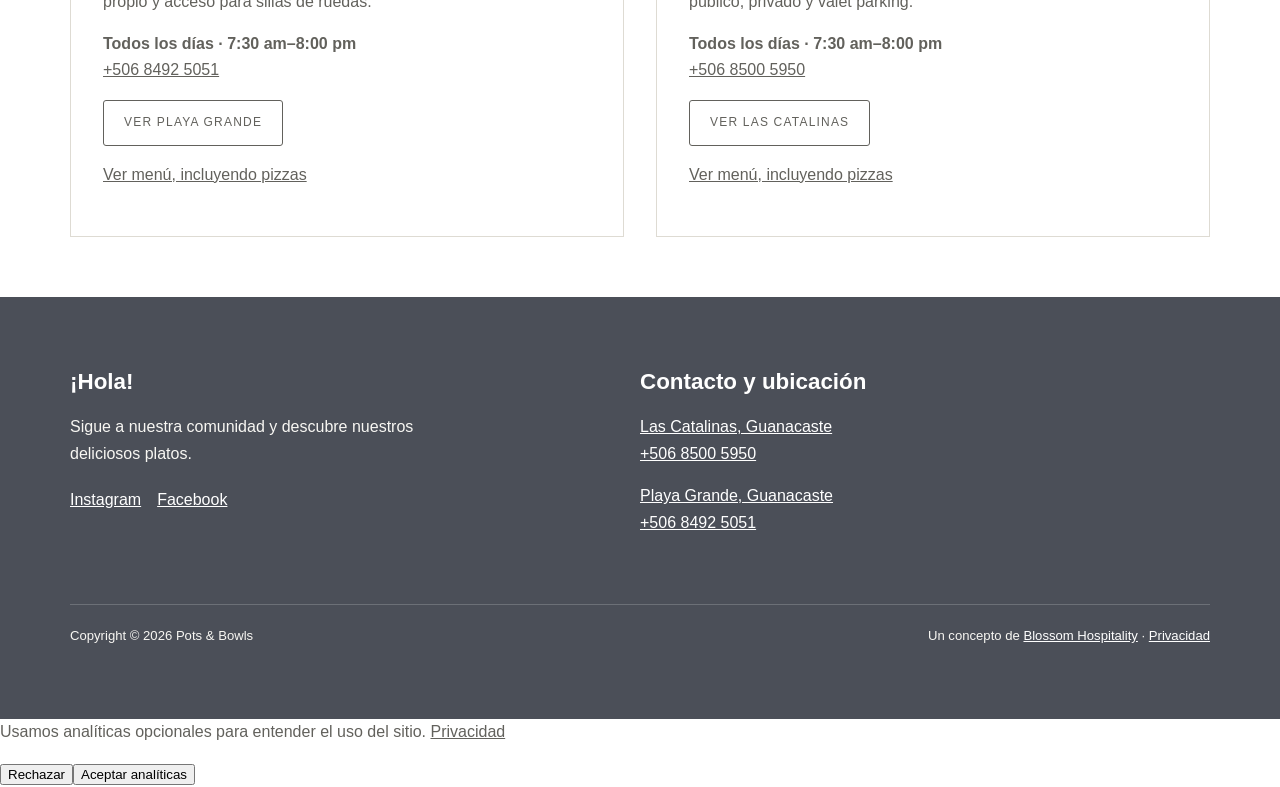
==== commit ed0e5611: "Fold pizza menu into restaurant menus" ====
--- a/es/index.html
+++ b/es/index.html
@@ -21,11 +21,11 @@
     <a class="skip-link" href="#main">Saltar al contenido</a>
     <header class="site-header"><a class="brand" href="/es/" aria-label="Inicio de Pots & Bowls"><img src="/assets/images/pots-and-bowls-logo.webp" width="788" height="262" alt="Pots & Bowls" /></a><nav class="language-switcher" aria-label="Idioma"><a href="/">EN</a><a href="/es/" aria-current="page">ES</a></nav></header>
     <main id="main">
-      <section class="hero" aria-labelledby="hero-title"><div class="hero-content"><p class="hero-welcome">Bienvenidos a<br />Pots &amp; Bowls</p><h1 id="hero-title">Playa Grande | Las Catalinas</h1><div class="hero-actions"><a href="/es/ubicaciones/playa-grande/">Visita Playa Grande</a><a href="/es/ubicaciones/las-catalinas/">Visita Las Catalinas</a><a href="/es/menu/pizzas/">Menú de pizza</a></div><a class="scroll-down" href="#about" aria-label="Conoce nuestra historia">↓</a></div></section>
+      <section class="hero" aria-labelledby="hero-title"><div class="hero-content"><p class="hero-welcome">Bienvenidos a<br />Pots &amp; Bowls</p><h1 id="hero-title">Playa Grande | Las Catalinas</h1><div class="hero-actions"><a href="/es/ubicaciones/playa-grande/">Visita Playa Grande</a><a href="/es/ubicaciones/las-catalinas/">Visita Las Catalinas</a><a href="#locations-title">Ver menús</a></div><a class="scroll-down" href="#about" aria-label="Conoce nuestra historia">↓</a></div></section>
       <section id="about" class="intro section" aria-labelledby="intro-title"><h2 id="intro-title">Desayuno, almuerzo y cena todos los días.</h2><div class="intro-copy"><p>En Pots &amp; Bowls queremos ofrecer comida nutritiva con un servicio cercano, en un espacio donde también encontrarás productos de artistas emergentes, macetas y plantas. Buscamos crear una experiencia especial y memorable siendo conscientes de nuestro entorno.</p><p>Ofrecemos un menú equilibrado, con pocos alimentos procesados y opciones saludables, simples y deliciosas para distintos gustos y restricciones. Preparamos muchos ingredientes desde cero para mantener la calidad, frescura y sabor.</p><p>Apoyamos la pesca responsable, trabajamos con camarón de cultivo y servimos Café Willows de Hacienda Miramonte, Naranjo.</p></div><img class="plants-illustration" src="/assets/images/pots-and-bowls-plants.webp" width="1024" height="462" alt="Ilustración de plantas y macetas" loading="lazy" /></section>
       <section class="shop-section" aria-labelledby="shop-title"><div class="shop-content"><div class="shop-list"><h3>Compra en Pots &amp; Bowls</h3><hr /><h4>Macetas</h4><p>En diferentes tamaños, colores y diseños para tu hogar.</p><hr /><h4>Artistas costarricenses y locales</h4><p>Desde tazas hechas a mano hasta prendas de diseñadores emergentes, apoyamos a artistas locales.</p></div><h2 id="shop-title">Plantas,<br />macetas, ropa<br />y recuerdos.</h2></div></section>
       <section class="events-section" aria-labelledby="events-title"><div class="events-copy"><h2 id="events-title">Planea tu evento privado.</h2><p>Para celebrar en una de nuestras locaciones o solicitar catering en tu propio espacio, Blossom Hospitality preparará una propuesta a la medida.</p><a class="contact-button" href="https://blossomgroupcr.com/es/locaciones/">Explorar locaciones para eventos</a></div><img src="/assets/images/home-private-events.webp" width="2560" height="1707" alt="Mesa preparada en Pots & Bowls" loading="lazy" /></section>
-      <section class="locations section" aria-labelledby="locations-title"><p class="eyebrow">Elige tu mesa</p><h2 id="locations-title">¿Dónde te gustaría visitarnos?</h2><div class="location-cards"><article><h3>Playa Grande</h3><p>Comida todo el día, café, plantas y hallazgos locales, con parqueo propio y acceso para sillas de ruedas.</p><p><strong>Todos los días · 7:30 am–8:00 pm</strong><br /><a href="tel:+50684925051">+506 8492 5051</a></p><p><a class="button-outline" href="/es/ubicaciones/playa-grande/">Ver Playa Grande</a></p></article><article><h3>Las Catalinas</h3><p>Comida fresca, café, plantas y hallazgos locales, con parqueo público, privado y valet parking.</p><p><strong>Todos los días · 7:30 am–8:00 pm</strong><br /><a href="tel:+50685005950">+506 8500 5950</a></p><p><a class="button-outline" href="/es/ubicaciones/las-catalinas/">Ver Las Catalinas</a></p></article></div></section>
+      <section class="locations section" aria-labelledby="locations-title"><p class="eyebrow">Elige tu mesa</p><h2 id="locations-title">¿Dónde te gustaría visitarnos?</h2><div class="location-cards"><article><h3>Playa Grande</h3><p>Comida todo el día, café, plantas y hallazgos locales, con parqueo propio y acceso para sillas de ruedas.</p><p><strong>Todos los días · 7:30 am–8:00 pm</strong><br /><a href="tel:+50684925051">+506 8492 5051</a></p><p><a class="button-outline" href="/es/ubicaciones/playa-grande/">Ver Playa Grande</a></p><p><a href="/es/menu/playa-grande/">Ver menú, incluyendo pizzas</a></p></article><article><h3>Las Catalinas</h3><p>Comida fresca, café, plantas y hallazgos locales, con parqueo público, privado y valet parking.</p><p><strong>Todos los días · 7:30 am–8:00 pm</strong><br /><a href="tel:+50685005950">+506 8500 5950</a></p><p><a class="button-outline" href="/es/ubicaciones/las-catalinas/">Ver Las Catalinas</a></p><p><a href="/es/menu/las-catalinas/">Ver menú, incluyendo pizzas</a></p></article></div></section>
     </main>
     <footer id="contact" class="site-footer"><section><h2>¡Hola!</h2><p>Sigue a nuestra comunidad y descubre nuestros deliciosos platos.</p><p class="social"><a href="https://www.instagram.com/potsandbowls/" rel="noopener">Instagram</a><a href="https://www.facebook.com/potsandbowlsatlascatalinas" rel="noopener">Facebook</a></p></section><section><h2>Contacto y ubicación</h2><p><a href="https://maps.app.goo.gl/t5t8pPE7hECMAvz17" rel="noopener">Las Catalinas, Guanacaste</a><br /><a href="tel:+50685005950">+506 8500 5950</a></p><p><a href="https://maps.app.goo.gl/5hfDzeNkyH8QvWZw8" rel="noopener">Playa Grande, Guanacaste</a><br /><a href="tel:+50684925051">+506 8492 5051</a></p></section><div class="footer-bottom"><p>Copyright © <span data-current-year></span> Pots &amp; Bowls</p><p>Un concepto de <a href="https://blossomgroupcr.com/" rel="noopener">Blossom Hospitality</a> · <a href="/es/privacidad/">Privacidad</a></p></div></footer><script src="/assets/js/site.js?v=20260921-menu-mobilefix" defer></script>
   </body>
--- a/assets/css/site.css
+++ b/assets/css/site.css
@@ -1,4 +1,4 @@
-:root { --ink:#62615c; --cream:#f8f7f3; --white:#fff; --dark:#1e1810; --gold:#f9c349; }
+:root { --ink:#62615c; --cream:#f8f7f3; --white:#fff; --dark:#1e1810; --clay:#f1a05d; }
 * { box-sizing:border-box; }
 html { scroll-behavior:smooth; }
 body { color:var(--ink); font:400 16px/1.65 Montserrat,Arial,sans-serif; margin:0; }
@@ -43,7 +43,7 @@
 .events-copy h2 { font-size:clamp(2.2rem,3.5vw,3.1rem); margin:0 0 1rem; }
 .events-copy p { margin:auto; max-width:400px; }
 .events-section img { height:500px; object-fit:cover; width:100%; }
-.contact-button { background:var(--gold); border-radius:3px; color:#111; display:inline-block; font-size:.75rem; letter-spacing:.1em; margin-top:1.5rem; padding:12px 20px; text-decoration:none; text-transform:uppercase; }
+.contact-button { background:var(--clay); border-radius:3px; color:#111; display:inline-block; font-size:.75rem; letter-spacing:.1em; margin-top:1.5rem; padding:12px 20px; text-decoration:none; text-transform:uppercase; }
 .locations { max-width:1140px; padding-bottom:60px; text-align:center; }
 .locations > p { letter-spacing:.13em; margin:0 0 44px; text-transform:uppercase; }
 .locations > .eyebrow { margin-bottom:1rem; }
@@ -60,33 +60,45 @@
 .footer-bottom { border-top:1px solid #6c7077; display:flex; font-size:.82rem; grid-column:1/-1; justify-content:space-between; margin-top:52px; padding-top:20px; }
 .footer-bottom p { margin:0; }
 .menu-page { margin:auto; max-width:1100px; padding:0 20px 55px; }
-.menu-page header { align-items:center; background:#fff; display:flex; justify-content:center; min-height:166px; margin:0 -20px 55px; padding:20px; position:relative; }
+.menu-page header { align-items:center; background:var(--clay); display:grid; gap:1.25rem; grid-template-columns:1fr auto 1fr; min-height:140px; margin:0 calc(50% - 50vw) 40px; padding:20px max(25px,calc((100vw - 1100px) / 2)); }
+.menu-page header .brand { justify-self:start; }
+.menu-page header .brand img { max-width:230px; }
+.menu-page header > a:not(.brand) { color:#fff; font-size:.78rem; justify-self:center; letter-spacing:.1em; text-decoration:none; text-transform:uppercase; }
+.menu-page header > a:not(.brand):hover,.menu-page header > a:not(.brand):focus { text-decoration:underline; text-underline-offset:.3em; }
+.menu-page header .language-switcher { color:#fff; justify-self:end; position:static; }
+.menu-page header .language-switcher a { color:#fff; }
+.menu-page header .language-switcher [aria-current="page"] { background:#fff; color:var(--clay); }
 .menu-page header .wordmark { background:url('/assets/images/pots-and-bowls-logo.webp') center/contain no-repeat; display:block; height:101px; overflow:hidden; text-indent:100%; white-space:nowrap; width:303px; }
-.menu-page header > a:last-child { left:25px; position:absolute; top:calc(50% - .7rem); }
-.menu-page h1 { font-size:2rem; text-align:center; }
+.menu-page h1 { color:var(--clay); font-size:2rem; text-align:center; }
 .menu-pages { display:grid; gap:1.5rem; grid-template-columns:repeat(2,minmax(0,1fr)); }
 .menu-pages img { display:block; height:auto; width:100%; }
 .menu-intro { margin:0 auto 2rem; max-width:680px; text-align:center; }
-.html-menu { --menu-coral:#cf4b16; --menu-paper:#fffaf4; background:var(--menu-paper); border:2px solid var(--menu-coral); border-radius:2.5rem; color:#1f1a17; margin:2rem auto; max-width:1050px; padding:clamp(1.5rem,5vw,4rem); position:relative; }
-.html-menu::before { border:12px solid #e1a086; border-radius:2.9rem; content:""; inset:-18px; pointer-events:none; position:absolute; z-index:-1; }
-.html-menu h2 { color:var(--menu-coral); font-size:clamp(1.9rem,5vw,3.6rem); margin-bottom:.4rem; text-align:center; text-transform:uppercase; }
-.html-menu .menu-subtitle { font-size:1.05rem; margin:0 0 2rem; text-align:center; }
+.html-menu { background:transparent; border:0; border-radius:0; color:var(--clay); margin:2rem auto; max-width:1050px; padding:0; }
+.html-menu::before { content:none; }
+.html-menu h2 { color:var(--clay); font-size:clamp(1.5rem,3vw,2.3rem); margin-bottom:.4rem; text-align:left; }
+.html-menu .menu-subtitle { font-size:1.05rem; margin:0 0 2rem; text-align:left; }
 .menu-section { margin-top:2.5rem; }
-.menu-section h3 { align-items:center; color:var(--menu-coral); display:flex; font-size:clamp(1.35rem,3vw,2rem); gap:1rem; letter-spacing:.05em; text-transform:uppercase; }
-.menu-section h3::after { background:var(--menu-coral); content:""; flex:1; height:1px; }
+.menu-section h3 { align-items:center; color:var(--clay); display:flex; font-size:clamp(1.35rem,3vw,2rem); gap:1rem; letter-spacing:.05em; text-transform:uppercase; }
+.menu-section h3::after { background:var(--clay); content:""; flex:1; height:1px; }
 .menu-items { display:grid; gap:1.2rem 2.5rem; grid-template-columns:repeat(2,minmax(0,1fr)); }
 .menu-item { break-inside:avoid; }
-.menu-item h4 { display:flex; font-size:1.14rem; font-weight:650; gap:.8rem; justify-content:space-between; margin:0; }
-.menu-item h4 span { font-variant-numeric:tabular-nums; white-space:nowrap; }
+.menu-item h4 { color:var(--clay); display:flex; font-size:1.14rem; font-weight:650; gap:.8rem; justify-content:space-between; margin:0; }
+.menu-item-price { font-variant-numeric:tabular-nums; white-space:nowrap; }
 .menu-item p { font-size:.92rem; line-height:1.45; margin:.28rem 0 0; }
-.menu-note { border-top:1px solid var(--menu-coral); font-size:.85rem; margin-top:2rem; padding-top:1rem; text-align:center; }
-.html-menu + script + .menu-pages { display:none; }
-@media (max-width:767px) { .html-menu { border-radius:1.4rem; margin:1.5rem 0; padding:1.4rem; } .html-menu::before { border-width:6px; border-radius:1.7rem; inset:-10px; } .menu-items { grid-template-columns:1fr; } .menu-item h4 { align-items:flex-start; display:grid; grid-template-columns:minmax(0,1fr) auto; } .menu-item h4 span { padding-left:.5rem; } }
-.location-header { align-items:center; display:flex; justify-content:space-between; margin:auto; max-width:1140px; min-height:140px; padding:20px 25px; }
-.location-header .brand img { max-width:230px; }
+.menu-section-note { font-size:.9rem; margin:-.5rem 0 1rem; }
+.menu-legend { font-size:.82rem; margin:0 0 1.5rem; }
+.menu-badge { border:1px solid currentColor; border-radius:50%; display:inline-block; font-size:.62rem; font-weight:700; height:1.15rem; line-height:1.05rem; margin-left:.25rem; text-align:center; vertical-align:middle; width:1.15rem; }
+.menu-note { border-top:1px solid var(--clay); font-size:.85rem; margin-top:2rem; padding-top:1rem; text-align:center; }
+.menu-sheet + .menu-sheet { margin-top:4rem; }
+.menu-price-legend { font-size:.78rem; margin:-.5rem 0 1rem; text-align:right; text-transform:uppercase; }
+@media (max-width:767px) { .html-menu { margin:1.5rem 0; padding:0; } .menu-items { grid-template-columns:1fr; } .menu-item h4 { align-items:flex-start; display:grid; grid-template-columns:minmax(0,1fr) auto; } .menu-item-price { padding-left:.5rem; } }
+.location-header { align-items:center; background:var(--clay); display:flex; justify-content:space-between; min-height:140px; padding:20px max(25px,calc((100vw - 1140px) / 2)); }
+.location-header .brand img { filter:drop-shadow(0 1px 1px rgb(30 24 16 / .28)); max-width:230px; }
 .location-header nav { display:flex; flex-wrap:wrap; gap:1.25rem; }
-.location-header nav a { font-size:.78rem; letter-spacing:.1em; text-decoration:none; text-transform:uppercase; }
+.location-header nav a { color:#fff; font-size:.78rem; letter-spacing:.1em; text-decoration:none; text-transform:uppercase; }
 .location-header nav a:hover,.location-header nav a:focus { text-decoration:underline; text-underline-offset:.3em; }
+.location-header .language-switcher { color:#fff; }
+.location-header .language-switcher [aria-current="page"] { background:#fff; color:var(--clay); }
 .location-hero { align-items:center; color:#fff; display:flex; min-height:390px; padding:80px max(25px,calc((100vw - 1140px) / 2)); }
 .location-hero-playa { background:linear-gradient(#1e181080,#1e181080),url('/assets/images/home-food-table.webp') center/cover; }
 .location-hero-catalinas { background:linear-gradient(#1e181080,#1e181080),url('/assets/images/home-pots-shop.webp') center/cover; }
@@ -99,16 +111,23 @@
 .location-intro { align-items:center; display:grid; gap:5rem; grid-template-columns:1fr minmax(230px,360px); }
 .location-intro h2,.location-details h2,.location-next h2 { font-size:clamp(2.2rem,4vw,3.5rem); }
 .location-intro img { box-shadow:12px 12px 0 var(--cream); display:block; height:auto; width:100%; }
-.location-actions { display:flex; flex-wrap:wrap; gap:1rem; margin-top:2rem; }
+.location-actions { align-items:flex-start; display:flex; flex-wrap:wrap; gap:1rem; margin-top:2rem; }
+.location-actions .contact-button { margin-top:0; }
 .button-outline { border:1px solid var(--ink); border-radius:3px; display:inline-block; font-size:.75rem; letter-spacing:.1em; padding:12px 20px; text-decoration:none; text-transform:uppercase; }
 .button-outline:hover,.button-outline:focus { background:var(--ink); color:#fff; }
 .location-details { background:var(--cream); }
 .location-details .section { max-width:1140px; }
 .details-grid { display:grid; gap:1.5rem; grid-template-columns:repeat(4,1fr); margin-top:3rem; }
-.details-grid section { border-top:2px solid var(--gold); padding-top:1.25rem; }
+.details-grid section { border-top:2px solid var(--clay); padding-top:1.25rem; }
 .details-grid h3 { font-size:1.1rem; margin-bottom:.6rem; }
 .details-grid p { margin:0; }
 .location-map iframe { border:0; display:block; height:450px; width:100%; }
 .location-next { max-width:720px; text-align:center; }
 @media (max-width:1024px) { .hero { background-attachment:scroll; min-height:740px; padding-top:200px; } .scroll-down { margin-top:100px; } .section { padding:100px 25px; } .shop-section { background-attachment:scroll; padding:100px 50px; } .shop-content { gap:45px; } .shop-list { padding-right:0; } }
 @media (max-width:767px) { body { overflow-x:hidden; } .site-header { height:130px; } .brand img { max-width:170px; } .language-switcher { right:15px; top:18px; } .site-header .language-switcher { color:#fff; } .hero { min-height:660px; padding:150px 20px 0; } .hero-welcome { font-size:1.45rem; margin-bottom:16px; } .hero h1 { font-size:.78rem; letter-spacing:.12rem; margin-bottom:22px; } .hero-actions a { font-size:.68rem; letter-spacing:.17rem; min-width:0; padding:12px 18px; } .scroll-down { margin-top:75px; } .section { padding:75px 20px; } .intro h2 { font-size:clamp(1.85rem,8vw,2.1rem); max-width:calc(100vw - 40px); } .shop-section { padding:75px 20px; } .shop-content,.events-section { grid-template-columns:1fr; } .shop-content { gap:40px; } .events-copy { padding:70px 50px 25px; } .events-section img { height:273px; } .locations { padding-bottom:60px; } .location-cards { grid-template-columns:1fr; } .site-footer { grid-template-columns:1fr; gap:45px; padding:60px 25px; } .footer-bottom { align-items:flex-start; flex-direction:column; gap:.6rem; margin-top:10px; } .menu-page { padding-inline:15px; } .menu-page header { margin-inline:-15px; } .menu-pages { grid-template-columns:1fr; } .location-header { flex-direction:column; gap:1.5rem; min-height:0; padding:20px; } .location-header .brand img { max-width:180px; } .location-header nav { justify-content:center; } .location-header .language-switcher { position:static; } .location-hero { min-height:310px; padding:55px 20px; } .location-intro { gap:2.5rem; grid-template-columns:1fr; } .details-grid { grid-template-columns:1fr 1fr; } .location-map iframe { height:330px; } }
+@media (max-width:767px) {
+  .menu-page header { gap:1rem; grid-template-columns:1fr auto; margin-inline:calc(50% - 50vw); min-height:0; padding:20px; }
+  .menu-page header .brand { grid-column:1/-1; justify-self:center; }
+  .menu-page header .brand img { max-width:180px; }
+  .menu-page header > a:not(.brand) { justify-self:start; }
+}
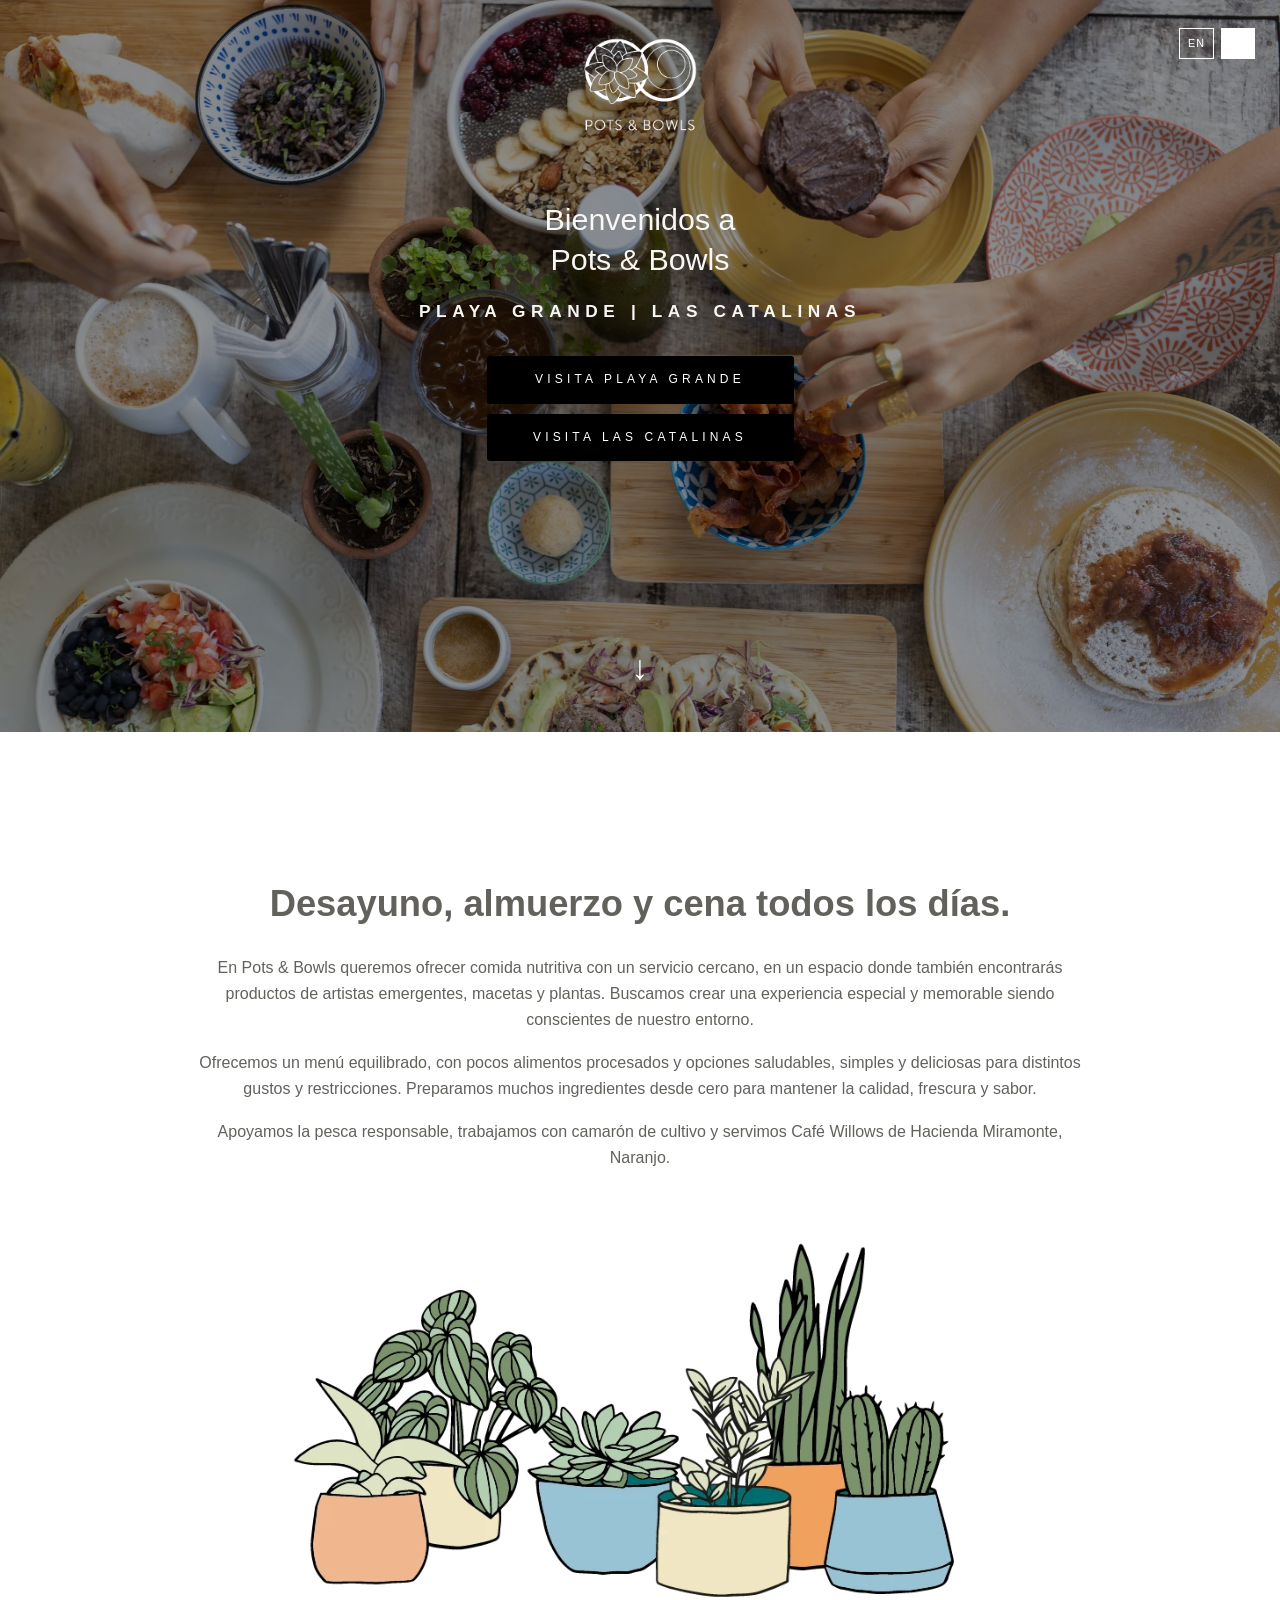
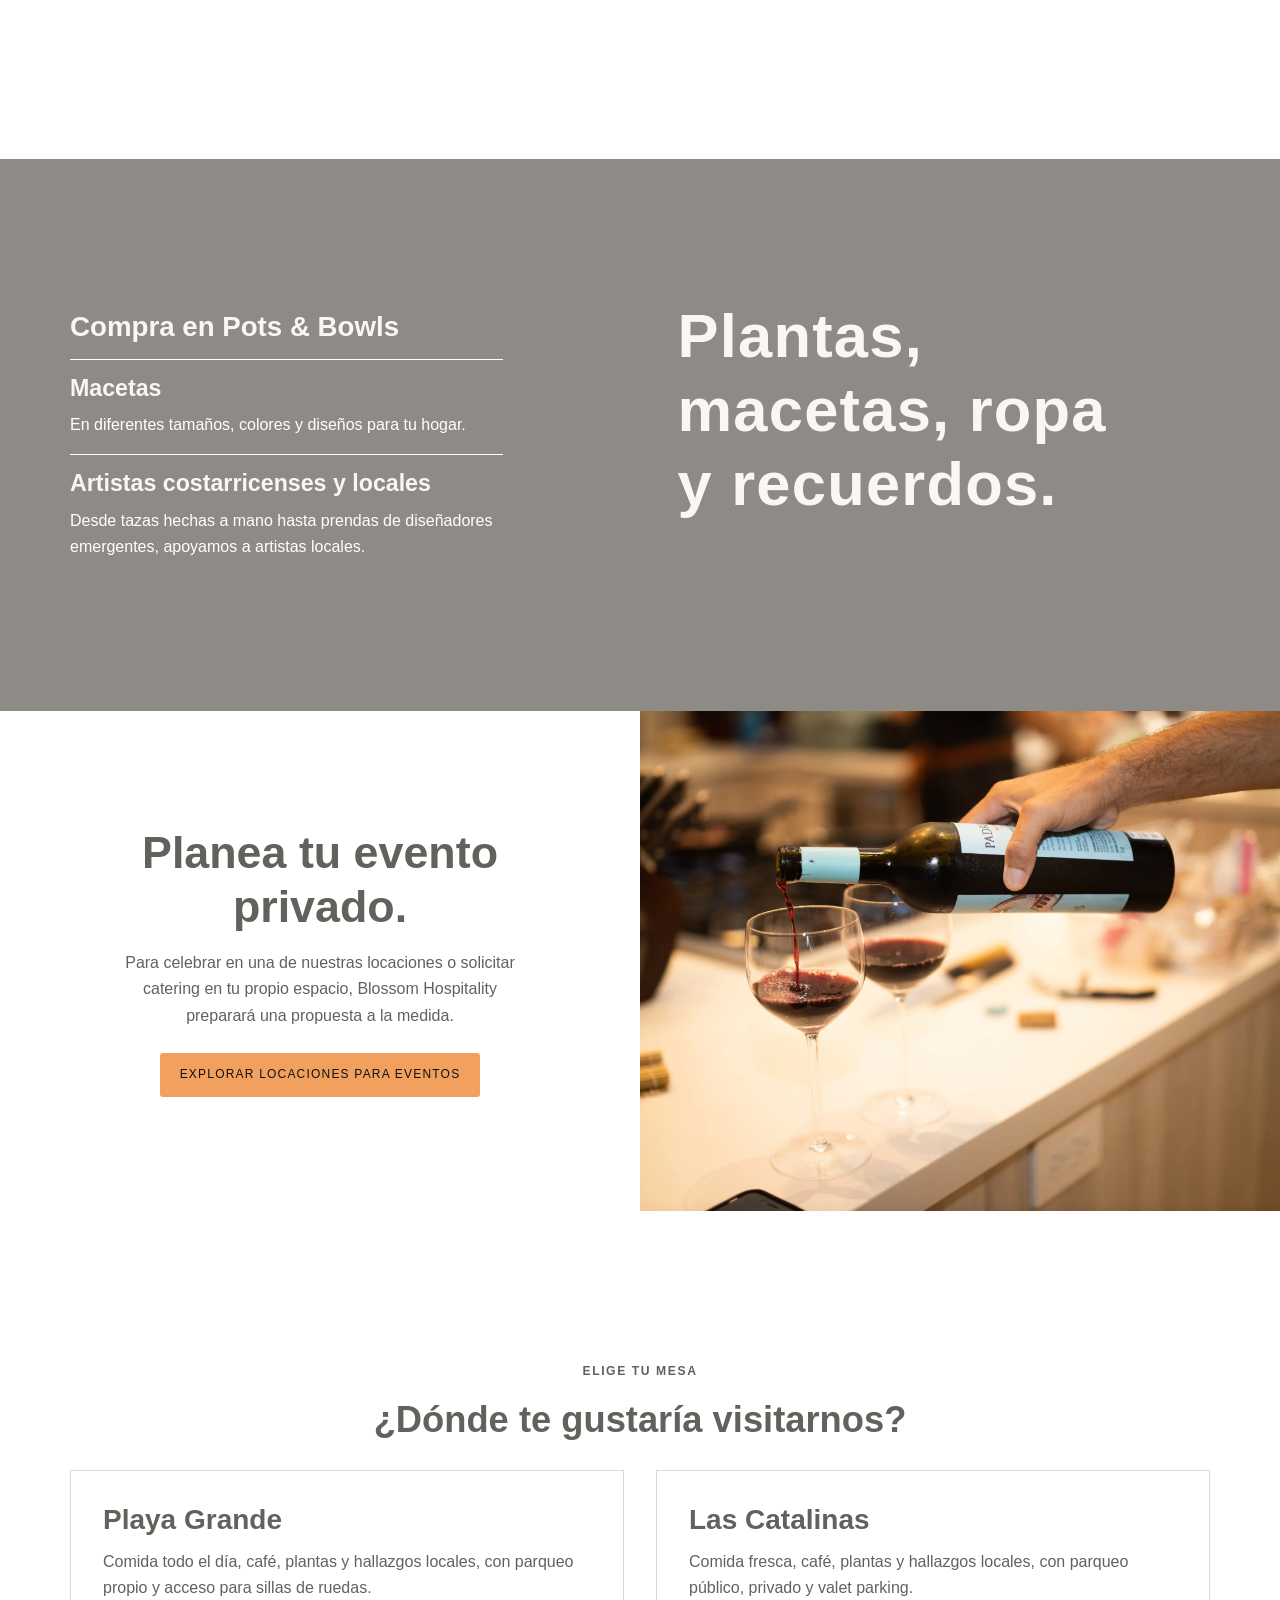
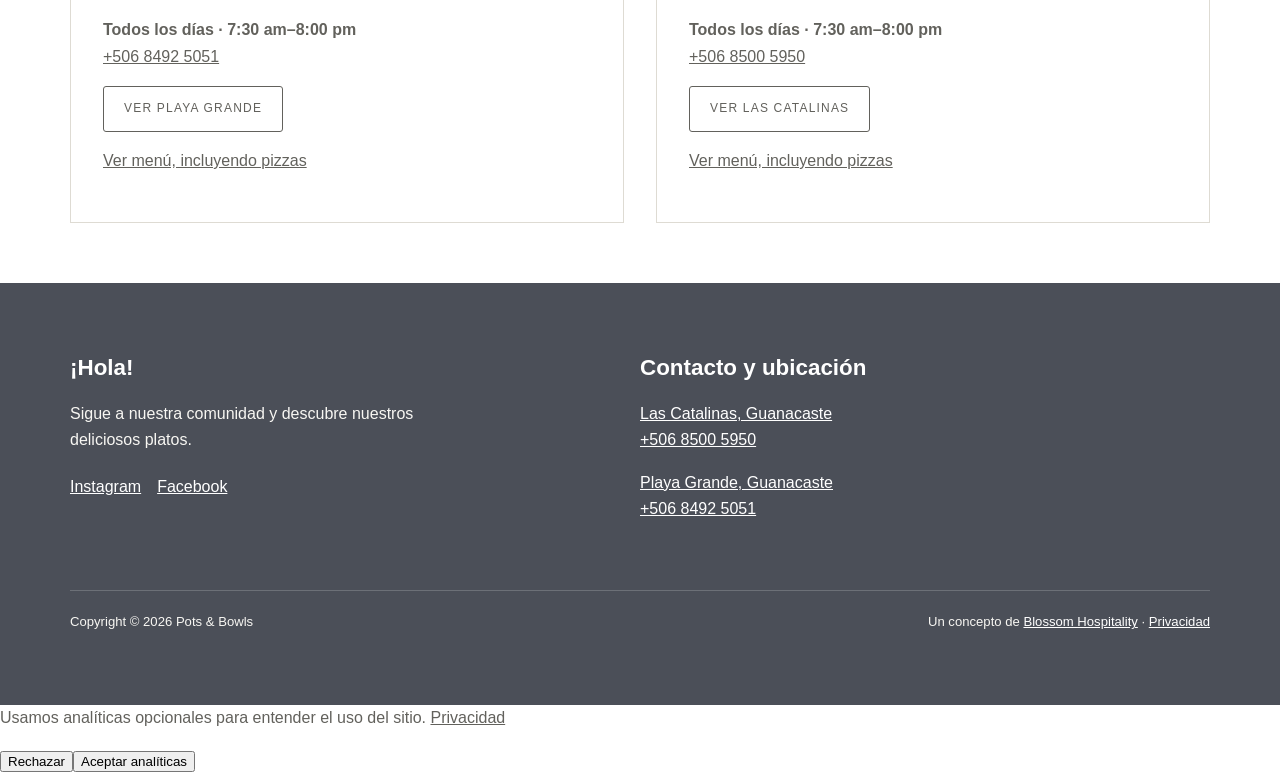
==== commit 11e5b39b: "Add interactive dietary menu filters" ====
--- a/es/index.html
+++ b/es/index.html
@@ -21,7 +21,7 @@
     <a class="skip-link" href="#main">Saltar al contenido</a>
     <header class="site-header"><a class="brand" href="/es/" aria-label="Inicio de Pots & Bowls"><img src="/assets/images/pots-and-bowls-logo.webp" width="788" height="262" alt="Pots & Bowls" /></a><nav class="language-switcher" aria-label="Idioma"><a href="/">EN</a><a href="/es/" aria-current="page">ES</a></nav></header>
     <main id="main">
-      <section class="hero" aria-labelledby="hero-title"><div class="hero-content"><p class="hero-welcome">Bienvenidos a<br />Pots &amp; Bowls</p><h1 id="hero-title">Playa Grande | Las Catalinas</h1><div class="hero-actions"><a href="/es/ubicaciones/playa-grande/">Visita Playa Grande</a><a href="/es/ubicaciones/las-catalinas/">Visita Las Catalinas</a><a href="#locations-title">Ver menús</a></div><a class="scroll-down" href="#about" aria-label="Conoce nuestra historia">↓</a></div></section>
+      <section class="hero" aria-labelledby="hero-title"><div class="hero-content"><p class="hero-welcome">Bienvenidos a<br />Pots &amp; Bowls</p><h1 id="hero-title">Playa Grande | Las Catalinas</h1><div class="hero-actions"><a href="/es/ubicaciones/playa-grande/">Visita Playa Grande</a><a href="/es/ubicaciones/las-catalinas/">Visita Las Catalinas</a></div><a class="scroll-down" href="#about" aria-label="Conoce nuestra historia">↓</a></div></section>
       <section id="about" class="intro section" aria-labelledby="intro-title"><h2 id="intro-title">Desayuno, almuerzo y cena todos los días.</h2><div class="intro-copy"><p>En Pots &amp; Bowls queremos ofrecer comida nutritiva con un servicio cercano, en un espacio donde también encontrarás productos de artistas emergentes, macetas y plantas. Buscamos crear una experiencia especial y memorable siendo conscientes de nuestro entorno.</p><p>Ofrecemos un menú equilibrado, con pocos alimentos procesados y opciones saludables, simples y deliciosas para distintos gustos y restricciones. Preparamos muchos ingredientes desde cero para mantener la calidad, frescura y sabor.</p><p>Apoyamos la pesca responsable, trabajamos con camarón de cultivo y servimos Café Willows de Hacienda Miramonte, Naranjo.</p></div><img class="plants-illustration" src="/assets/images/pots-and-bowls-plants.webp" width="1024" height="462" alt="Ilustración de plantas y macetas" loading="lazy" /></section>
       <section class="shop-section" aria-labelledby="shop-title"><div class="shop-content"><div class="shop-list"><h3>Compra en Pots &amp; Bowls</h3><hr /><h4>Macetas</h4><p>En diferentes tamaños, colores y diseños para tu hogar.</p><hr /><h4>Artistas costarricenses y locales</h4><p>Desde tazas hechas a mano hasta prendas de diseñadores emergentes, apoyamos a artistas locales.</p></div><h2 id="shop-title">Plantas,<br />macetas, ropa<br />y recuerdos.</h2></div></section>
       <section class="events-section" aria-labelledby="events-title"><div class="events-copy"><h2 id="events-title">Planea tu evento privado.</h2><p>Para celebrar en una de nuestras locaciones o solicitar catering en tu propio espacio, Blossom Hospitality preparará una propuesta a la medida.</p><a class="contact-button" href="https://blossomgroupcr.com/es/locaciones/">Explorar locaciones para eventos</a></div><img src="/assets/images/home-private-events.webp" width="2560" height="1707" alt="Mesa preparada en Pots & Bowls" loading="lazy" /></section>
--- a/assets/css/site.css
+++ b/assets/css/site.css
@@ -86,7 +86,14 @@
 .menu-item-price { font-variant-numeric:tabular-nums; white-space:nowrap; }
 .menu-item p { font-size:.92rem; line-height:1.45; margin:.28rem 0 0; }
 .menu-section-note { font-size:.9rem; margin:-.5rem 0 1rem; }
-.menu-legend { font-size:.82rem; margin:0 0 1.5rem; }
+.menu-filters { align-items:center; display:flex; flex-wrap:wrap; gap:.6rem; margin:0 0 .5rem; }
+.menu-filters-label { font-size:.88rem; font-weight:600; margin-right:.3rem; }
+.menu-filters button { background:#fff; border:1px solid var(--clay); border-radius:999px; color:var(--dark); cursor:pointer; font:inherit; font-size:.82rem; line-height:1.25; padding:.55rem .9rem; }
+.menu-filters button:hover,.menu-filters button:focus-visible { background:var(--cream); }
+.menu-filters button:focus-visible { outline:2px solid var(--dark); outline-offset:2px; }
+.menu-filters button[aria-pressed="true"] { background:var(--clay); color:var(--dark); font-weight:700; }
+.menu-filter-status { font-size:.82rem; margin:0 0 1.5rem; }
+.menu-item[hidden],.menu-section[hidden],.menu-sheet[hidden] { display:none; }
 .menu-badge { border:1px solid currentColor; border-radius:50%; display:inline-block; font-size:.62rem; font-weight:700; height:1.15rem; line-height:1.05rem; margin-left:.25rem; text-align:center; vertical-align:middle; width:1.15rem; }
 .menu-note { border-top:1px solid var(--clay); font-size:.85rem; margin-top:2rem; padding-top:1rem; text-align:center; }
 .menu-sheet + .menu-sheet { margin-top:4rem; }
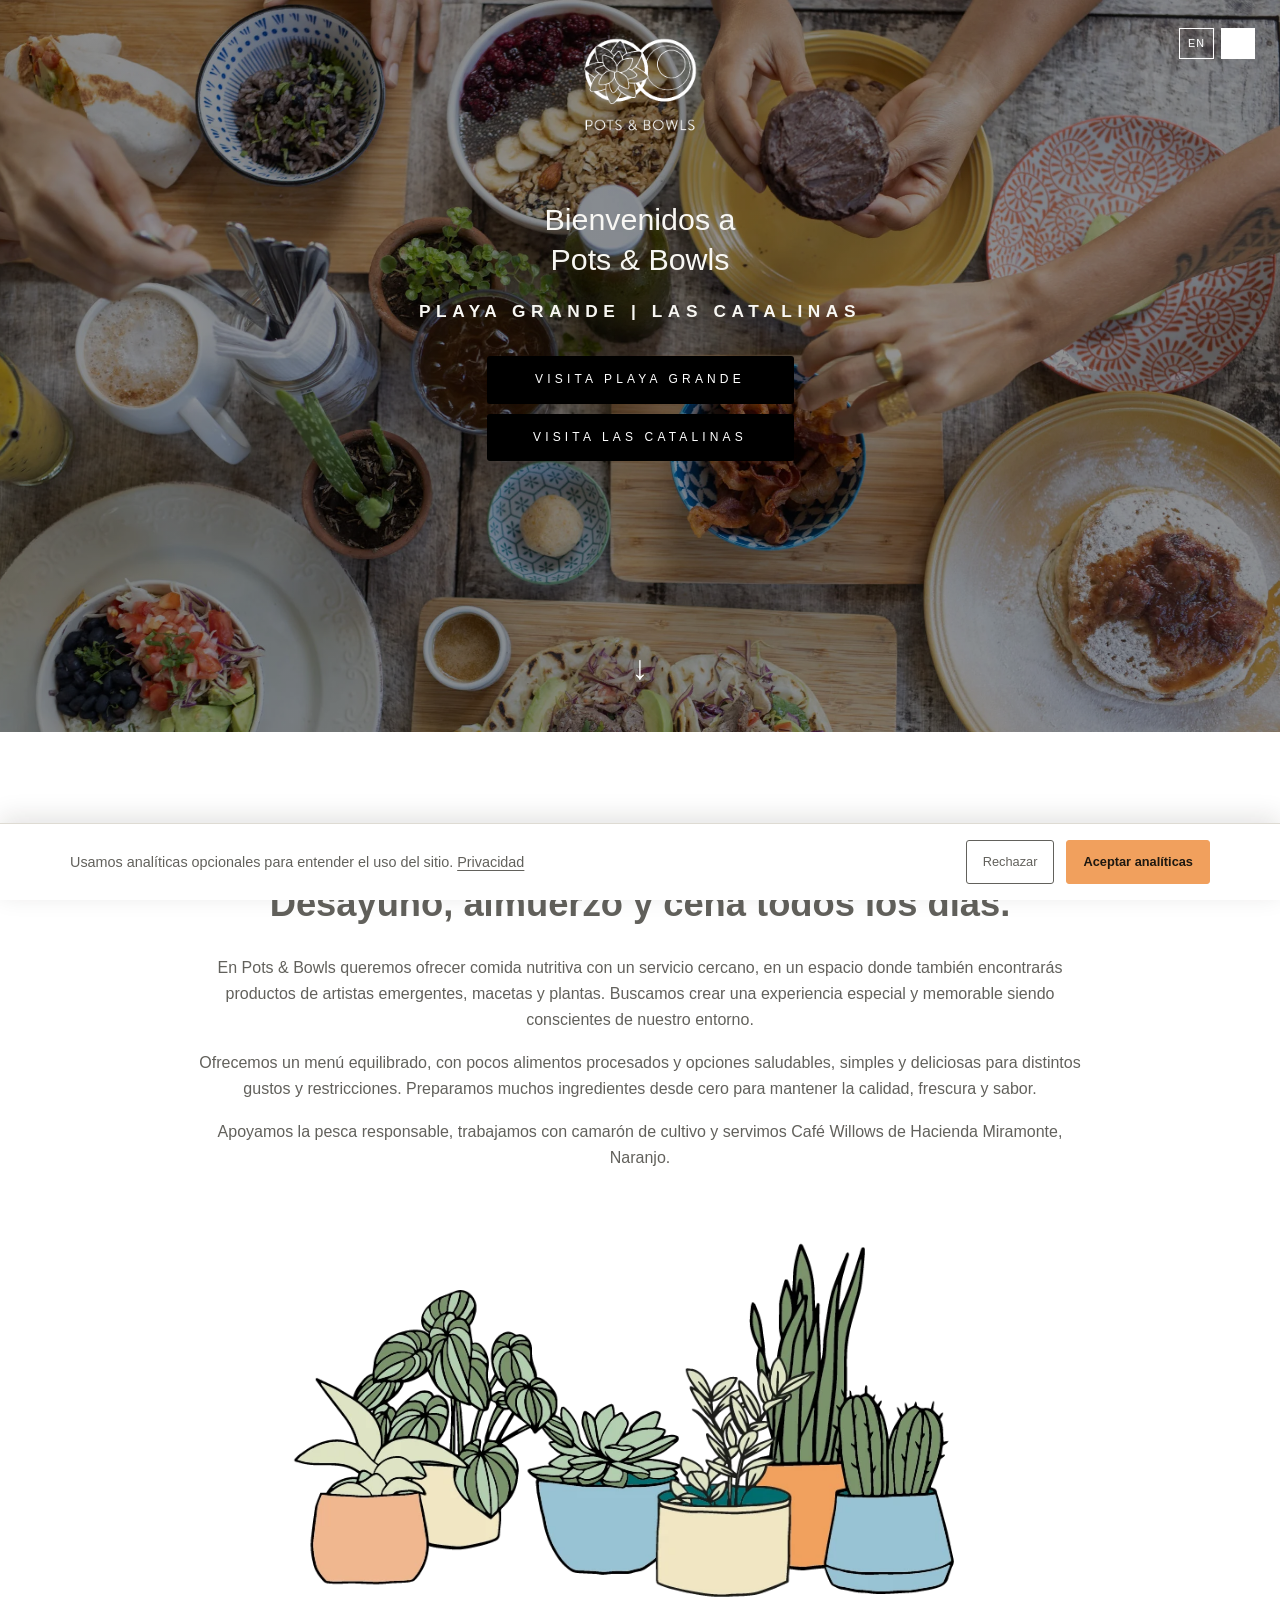
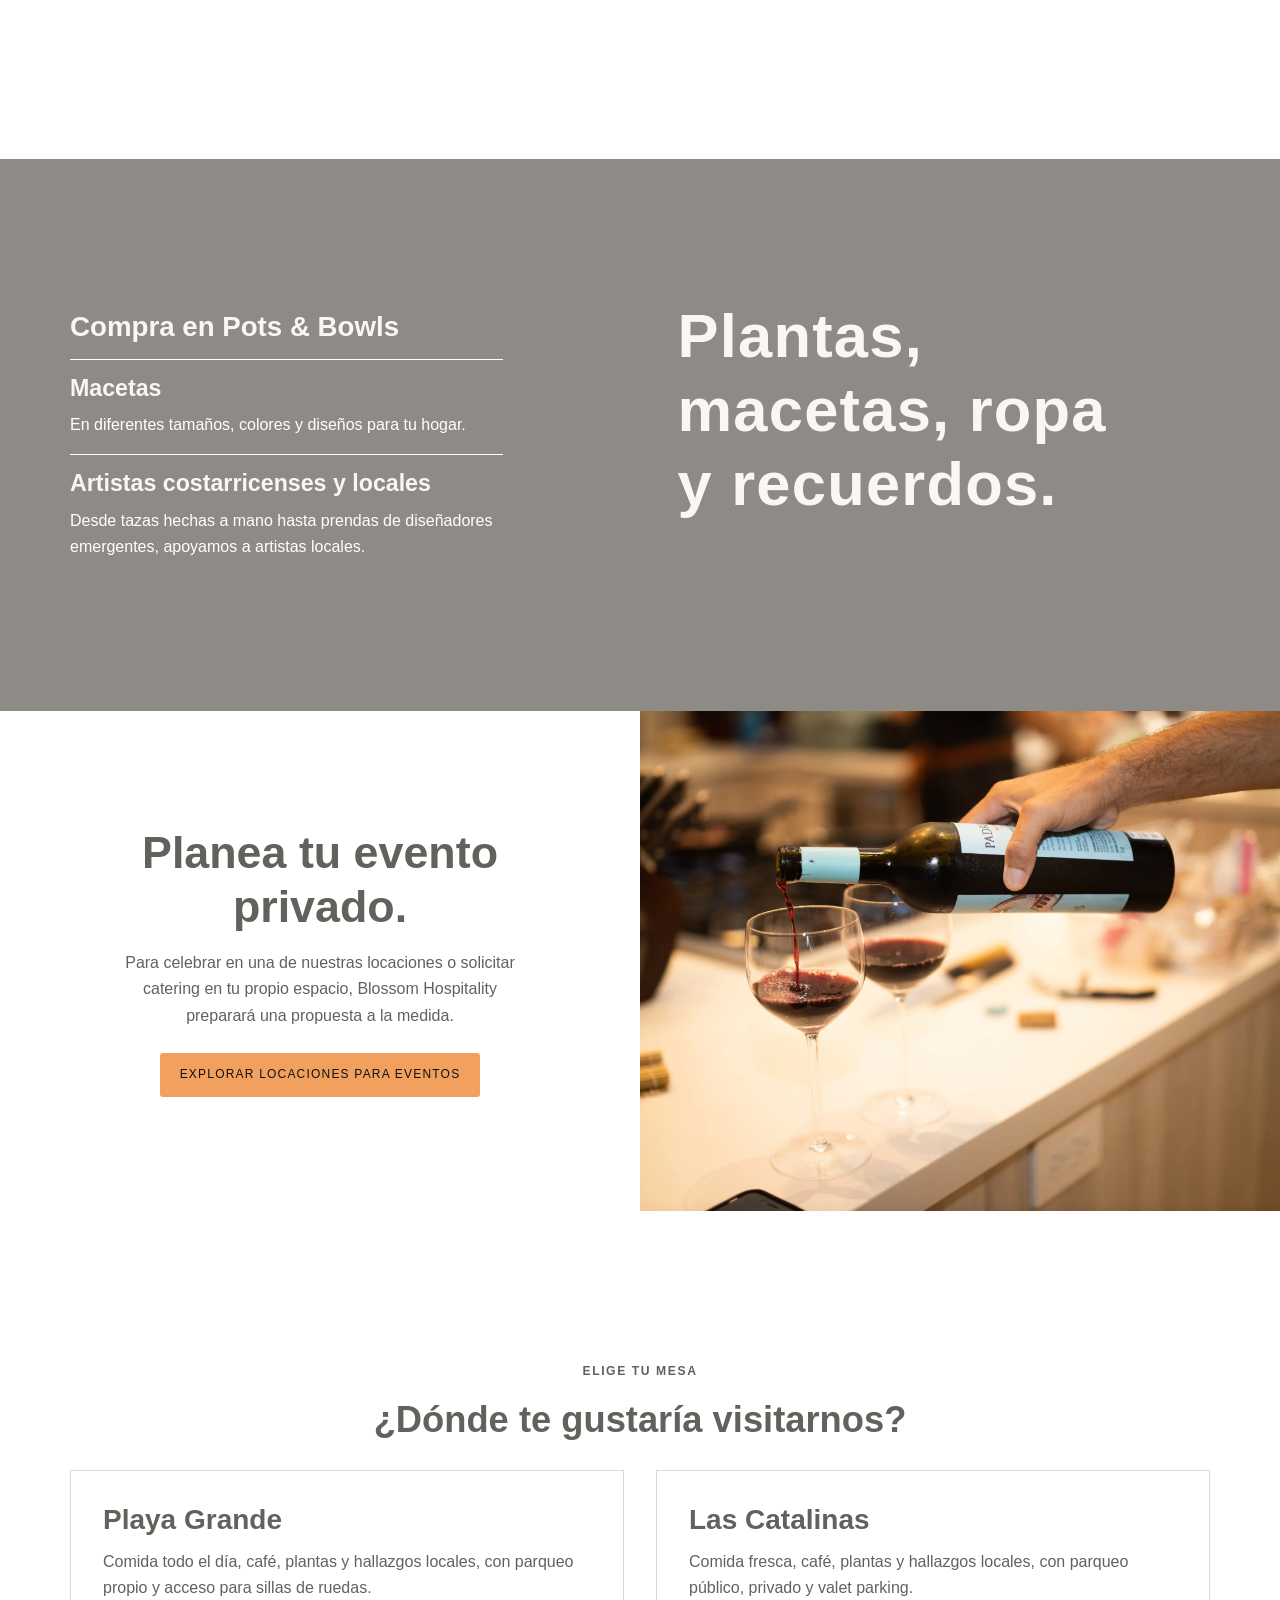
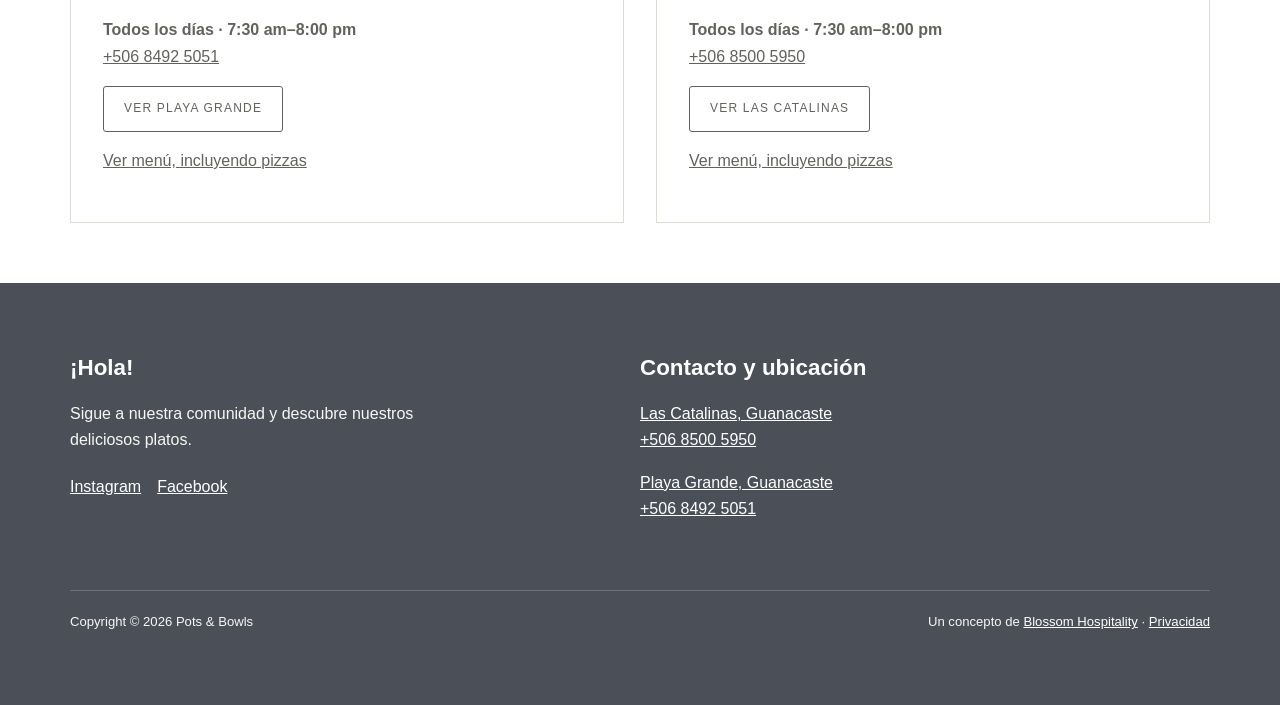
==== commit e71e56a2: "Polish bilingual menus and analytics notice" ====
--- a/es/index.html
+++ b/es/index.html
@@ -13,7 +13,7 @@
     <meta property="og:title" content="Pots & Bowls | Playa Grande y Las Catalinas" />
     <meta property="og:description" content="Comida, café, plantas, macetas y hallazgos locales en Guanacaste." />
     <meta property="og:type" content="website" /><meta property="og:url" content="https://www.potsandbowlscr.com/es/" /><meta property="og:image" content="https://www.potsandbowlscr.com/assets/images/home-food-table.webp" /><meta name="twitter:card" content="summary_large_image" />
-    <link rel="stylesheet" href="/assets/css/site.css?v=20260921-menu-mobilefix" />
+    <link rel="stylesheet" href="/assets/css/site.css?v=20261021-menu-heading-smaller" />
     <script src="https://analytics.ahrefs.com/analytics.js" data-key="pXlW72X1GrleUl5KvhNcpQ" async></script><script src="/assets/js/analytics.js?v=20260921-menu-mobilefix" defer></script>
     <title>Pots & Bowls | Playa Grande y Las Catalinas</title>
   </head>
--- a/assets/css/site.css
+++ b/assets/css/site.css
@@ -59,6 +59,14 @@
 .social { display:flex; gap:1rem; margin-top:1.25rem; }
 .footer-bottom { border-top:1px solid #6c7077; display:flex; font-size:.82rem; grid-column:1/-1; justify-content:space-between; margin-top:52px; padding-top:20px; }
 .footer-bottom p { margin:0; }
+.analytics-notice { align-items:center; background:#fff; border-top:1px solid #dedbd3; bottom:0; box-shadow:0 -6px 24px rgb(30 24 16 / .12); display:flex; flex-wrap:wrap; gap:.75rem; left:0; padding:1rem max(20px,calc((100vw - 1140px) / 2)); position:fixed; right:0; z-index:100; }
+.analytics-notice p { flex:1 1 22rem; font-size:.9rem; line-height:1.4; margin:0; }
+.analytics-notice a { text-underline-offset:.2em; }
+.analytics-notice button { background:#fff; border:1px solid var(--ink); border-radius:3px; color:var(--ink); cursor:pointer; font:inherit; font-size:.8rem; line-height:1.25; min-height:44px; padding:.6rem 1rem; }
+.analytics-notice button[data-choice="accepted"] { background:var(--clay); border-color:var(--clay); color:var(--dark); font-weight:600; }
+.analytics-notice button:hover { filter:brightness(.95); }
+.analytics-notice button:focus-visible,.analytics-notice a:focus-visible { outline:2px solid var(--dark); outline-offset:2px; }
+@media (max-width:600px) { .analytics-notice { gap:.6rem; padding:1rem 1rem calc(1rem + env(safe-area-inset-bottom)); } .analytics-notice p { flex-basis:100%; } .analytics-notice button { flex:1 1 0; } }
 .menu-page { margin:auto; max-width:1100px; padding:0 20px 55px; }
 .menu-page header { align-items:center; background:var(--clay); display:grid; gap:1.25rem; grid-template-columns:1fr auto 1fr; min-height:140px; margin:0 calc(50% - 50vw) 40px; padding:20px max(25px,calc((100vw - 1100px) / 2)); }
 .menu-page header .brand { justify-self:start; }
@@ -72,10 +80,9 @@
 .menu-page h1 { color:var(--clay); font-size:2rem; text-align:center; }
 .menu-pages { display:grid; gap:1.5rem; grid-template-columns:repeat(2,minmax(0,1fr)); }
 .menu-pages img { display:block; height:auto; width:100%; }
-.menu-intro { margin:0 auto 2rem; max-width:680px; text-align:center; }
 .html-menu { background:transparent; border:0; border-radius:0; color:var(--clay); margin:2rem auto; max-width:1050px; padding:0; }
 .html-menu::before { content:none; }
-.html-menu h2 { color:var(--clay); font-size:clamp(1.5rem,3vw,2.3rem); margin-bottom:.4rem; text-align:left; }
+.html-menu h2 { color:var(--clay); font-size:clamp(1.4rem,2.3vw,1.8rem); margin-bottom:.4rem; text-align:left; }
 .html-menu .menu-subtitle { font-size:1.05rem; margin:0 0 2rem; text-align:left; }
 .menu-section { margin-top:2.5rem; }
 .menu-section h3 { align-items:center; color:var(--clay); display:flex; font-size:clamp(1.35rem,3vw,2rem); gap:1rem; letter-spacing:.05em; text-transform:uppercase; }
